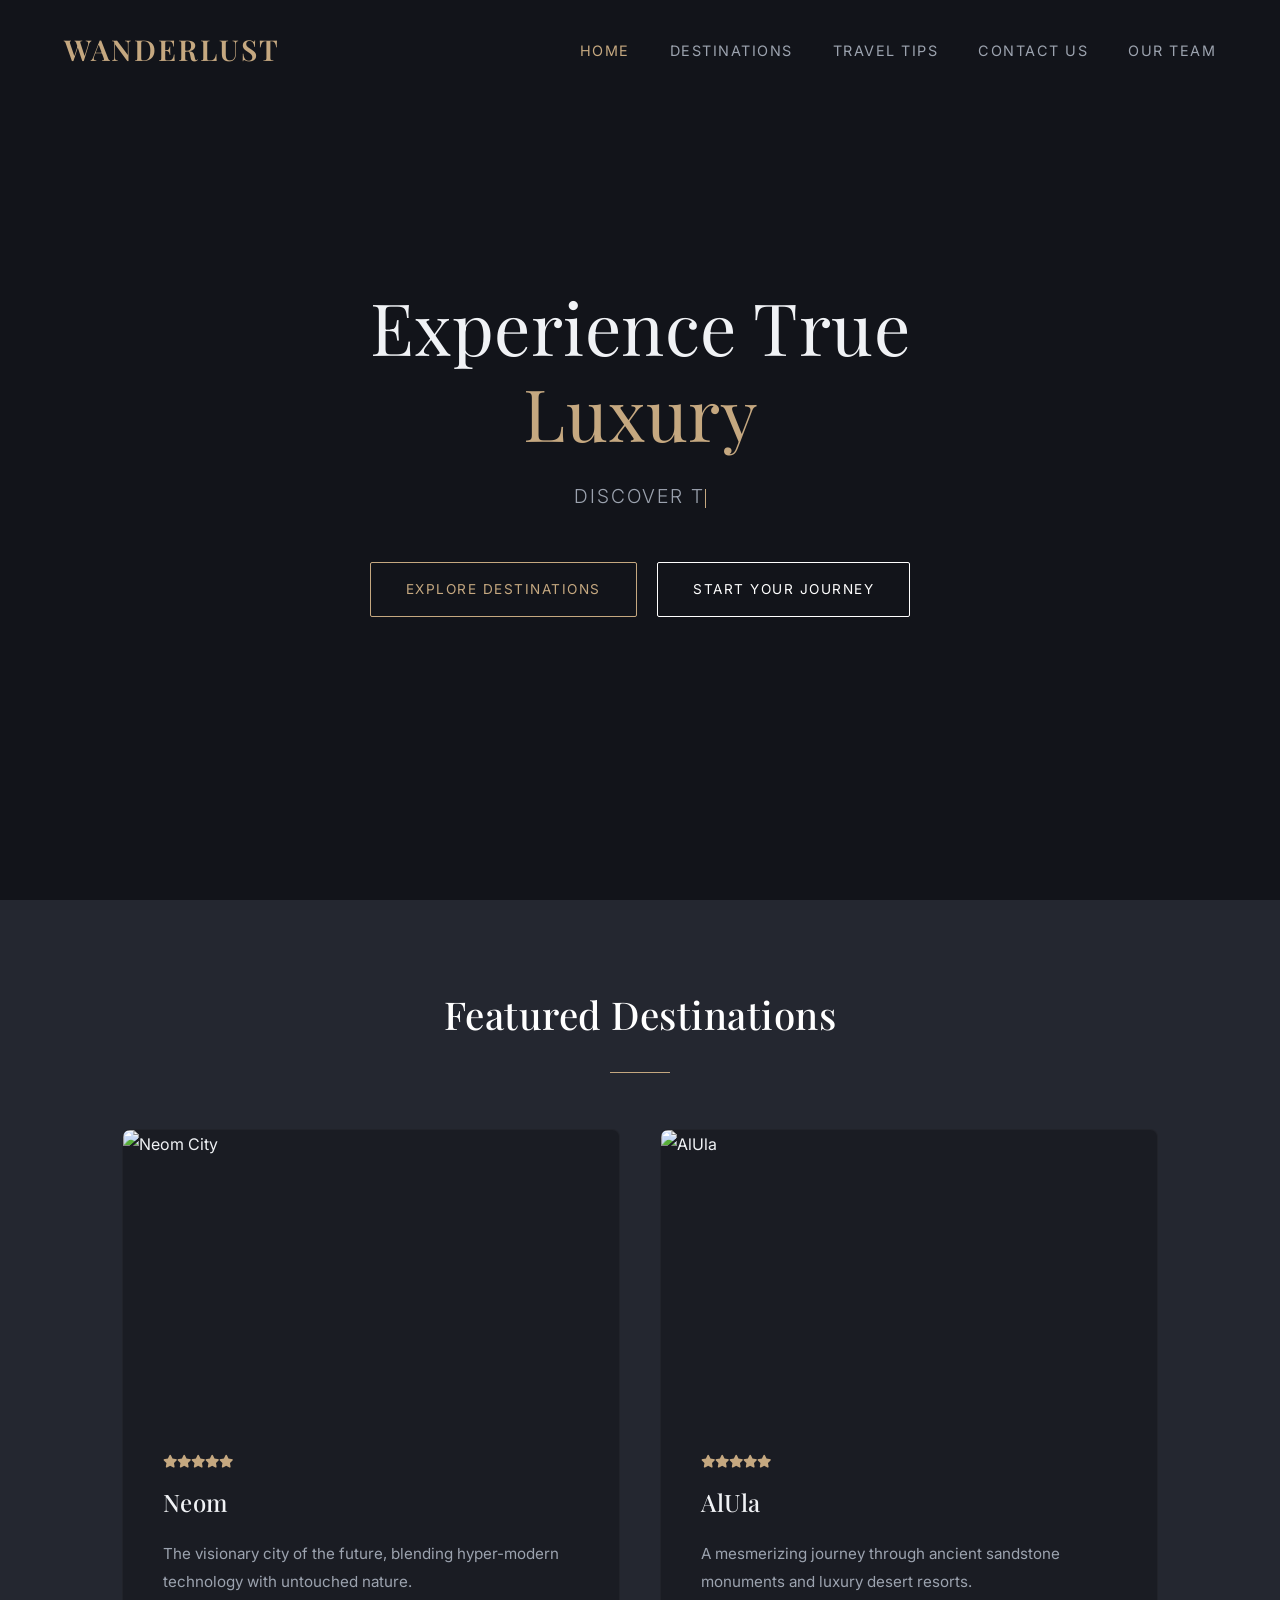
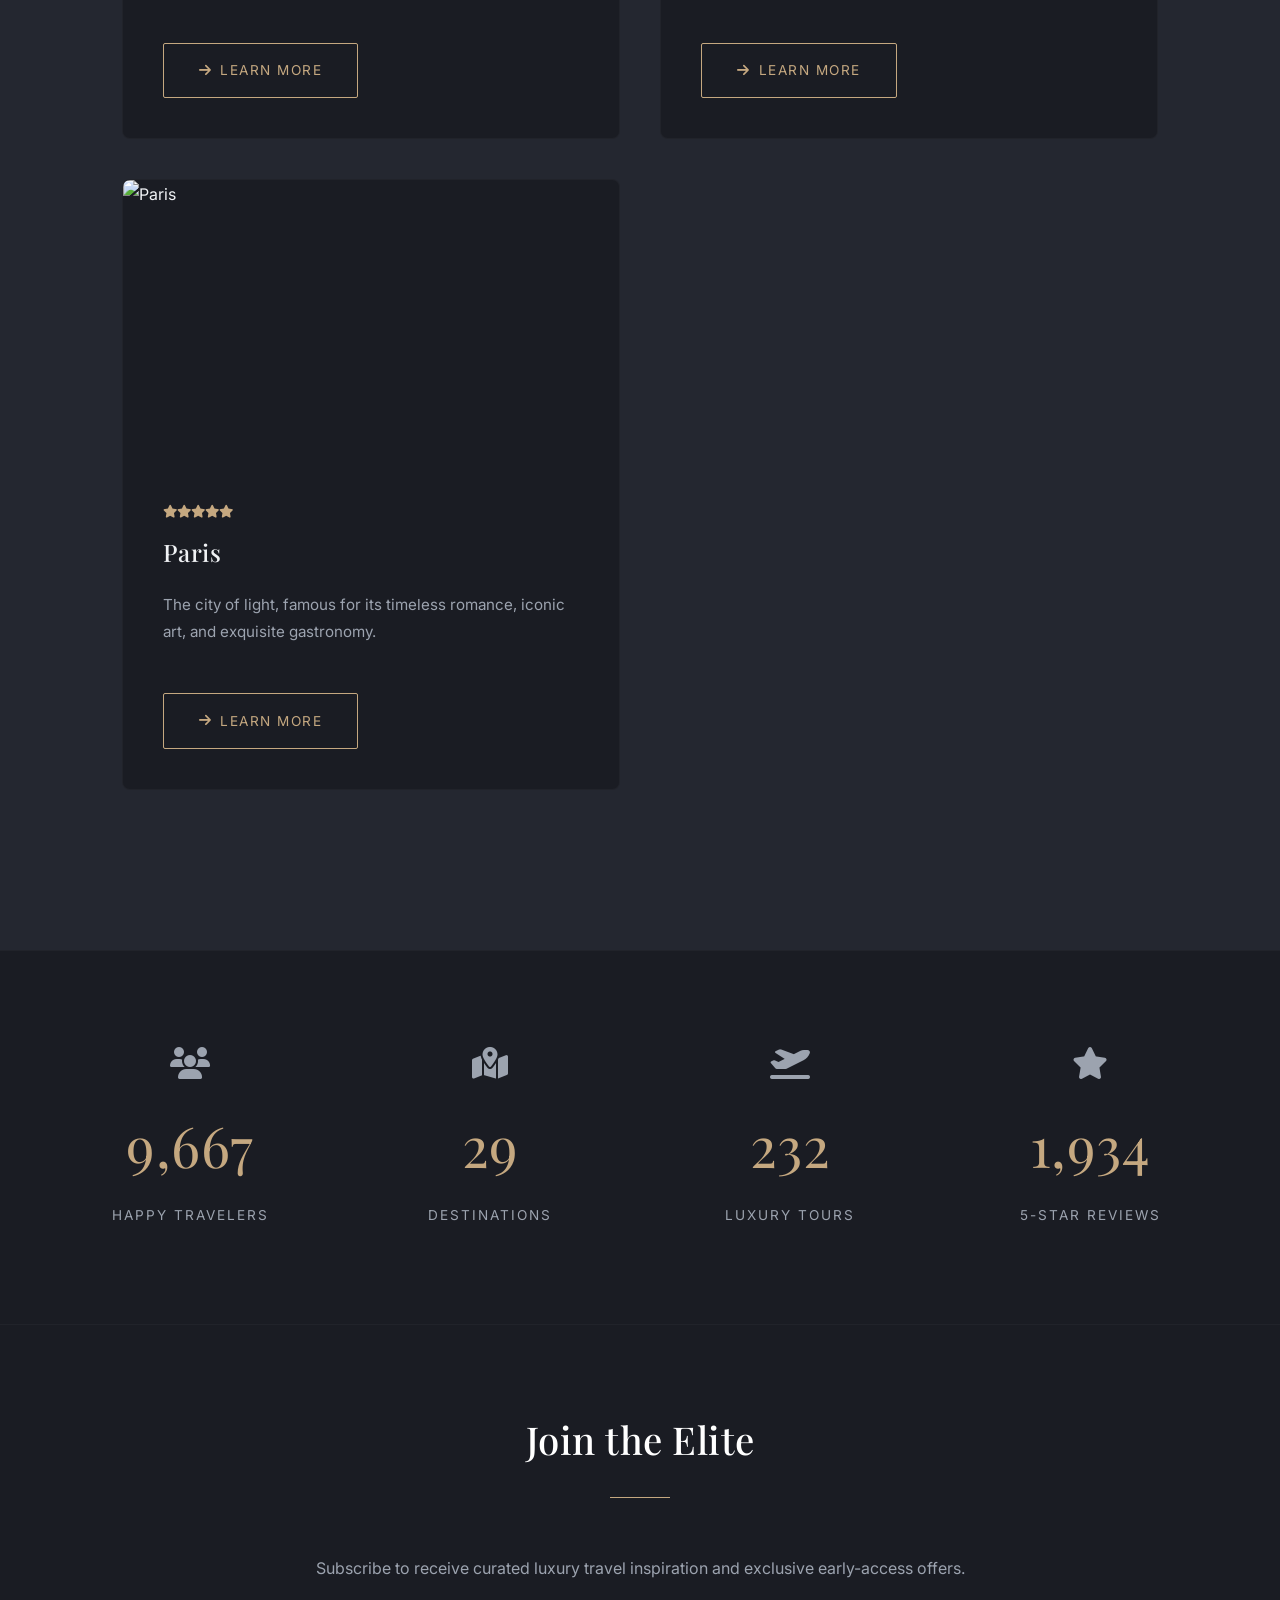
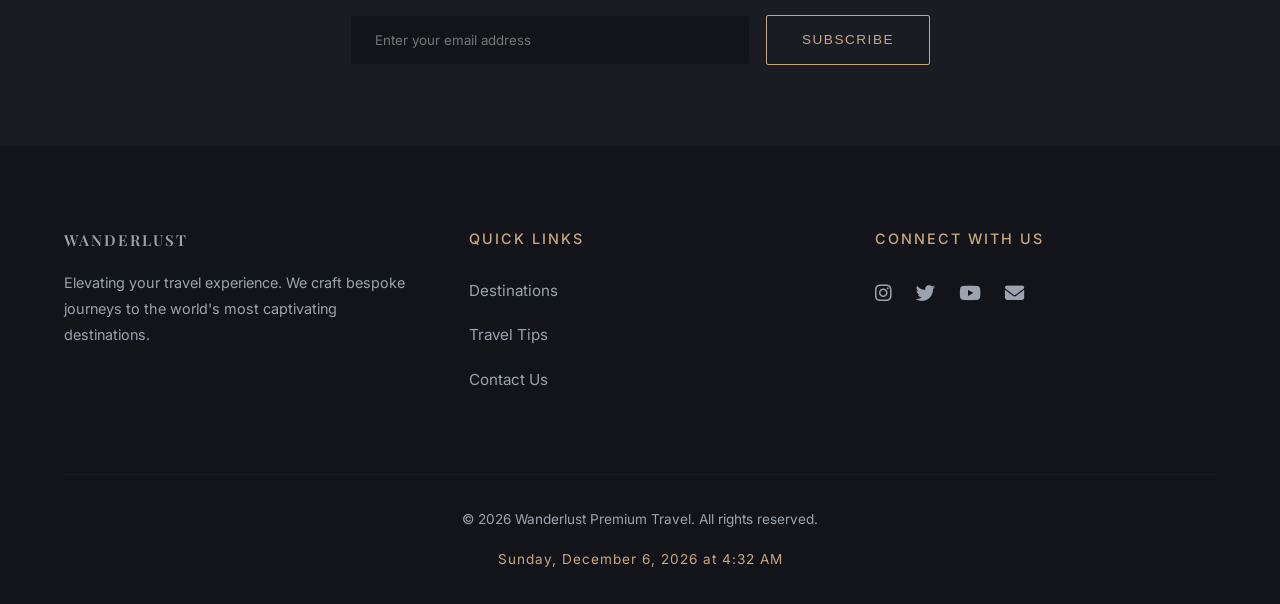
==== index.html @ ac09ee38 "Initial commit: Premium Travel Guide by Wanderlust" ====
<!DOCTYPE html>
<html lang="en">
<head>
    <meta charset="UTF-8">
    <meta name="viewport" content="width=device-width, initial-scale=1.0">
    <title>Wanderlust | Premium Travel</title>
    <link rel="stylesheet" href="style.css">
    <link rel="stylesheet" href="https://cdnjs.cloudflare.com/ajax/libs/font-awesome/6.4.0/css/all.min.css">
</head>
<body>
    <!-- Navigation -->
    <header>
        <a href="index.html" class="logo">Wanderlust</a>
        <div class="hamburger"><i class="fa-solid fa-bars"></i></div>
        <nav>
            <ul>
                <li><a href="index.html" class="active">Home</a></li>
                <li><a href="destinations.html">Destinations</a></li>
                <li><a href="tips.html">Travel Tips</a></li>
                <li><a href="contact.html">Contact Us</a></li>
                <li><a href="team.html">Our Team</a></li>
            </ul>
        </nav>
    </header>

    <main>
        <!-- Hero Section -->
        <section id="hero-section">
            <div class="hero-content reveal">
                <h1>Experience True <br><span class="text-primary">Luxury</span></h1>
                <div class="typewriter-container">
                    Discover <span id="typewriter"></span><span class="cursor"></span>
                </div>
                <div class="mt-2">
                    <a href="destinations.html" class="btn-primary" style="margin-right: 1rem;">Explore Destinations</a>
                    <a href="contact.html" class="btn-primary btn-outline-white">Start Your Journey</a>
                </div>
            </div>
        </section>

        <!-- Featured Destinations -->
        <section id="featured-destinations" class="p-5" style="background: var(--bg-surface-light);">
            <h2 class="section-title reveal">Featured Destinations</h2>
            <div class="card-grid">
                <!-- Neom Card -->
                <article class="card dest-card reveal" data-category="middle-east">
                    <div class="card-img-wrapper">
                        <img src="https://picsum.photos/600/400?random=1" alt="Neom City">
                    </div>
                    <div class="card-content">
                        <div class="rating-stars">
                            <i class="fa-solid fa-star"></i><i class="fa-solid fa-star"></i><i class="fa-solid fa-star"></i><i class="fa-solid fa-star"></i><i class="fa-solid fa-star"></i>
                        </div>
                        <h3>Neom</h3>
                        <p>The visionary city of the future, blending hyper-modern technology with untouched nature.</p>
                        <a href="destination-detail.html" class="btn-primary mt-1"><i class="fa-solid fa-arrow-right" style="margin-right: 8px;"></i> Learn More</a>
                    </div>
                </article>

                <!-- AlUla Card -->
                <article class="card dest-card reveal" data-category="middle-east">
                    <div class="card-img-wrapper">
                        <img src="https://picsum.photos/600/400?random=2" alt="AlUla">
                    </div>
                    <div class="card-content">
                        <div class="rating-stars">
                            <i class="fa-solid fa-star"></i><i class="fa-solid fa-star"></i><i class="fa-solid fa-star"></i><i class="fa-solid fa-star"></i><i class="fa-solid fa-star"></i>
                        </div>
                        <h3>AlUla</h3>
                        <p>A mesmerizing journey through ancient sandstone monuments and luxury desert resorts.</p>
                        <a href="destination-detail.html" class="btn-primary mt-1"><i class="fa-solid fa-arrow-right" style="margin-right: 8px;"></i> Learn More</a>
                    </div>
                </article>

                <!-- Paris Card -->
                <article class="card dest-card reveal" data-category="europe">
                    <div class="card-img-wrapper">
                        <img src="https://picsum.photos/600/400?random=3" alt="Paris">
                    </div>
                    <div class="card-content">
                        <div class="rating-stars">
                            <i class="fa-solid fa-star"></i><i class="fa-solid fa-star"></i><i class="fa-solid fa-star"></i><i class="fa-solid fa-star"></i><i class="fa-solid fa-star"></i>
                        </div>
                        <h3>Paris</h3>
                        <p>The city of light, famous for its timeless romance, iconic art, and exquisite gastronomy.</p>
                        <a href="destination-detail.html" class="btn-primary mt-1"><i class="fa-solid fa-arrow-right" style="margin-right: 8px;"></i> Learn More</a>
                    </div>
                </article>
            </div>
        </section>

        <!-- Statistics Section -->
        <section id="stats-section">
            <div class="stat-box reveal">
                <i class="fa-solid fa-users stat-icon"></i>
                <h3 class="counter" data-target="50000">0</h3>
                <p>Happy Travelers</p>
            </div>
            <div class="stat-box reveal">
                <i class="fa-solid fa-map-location-dot stat-icon"></i>
                <h3 class="counter" data-target="150">0</h3>
                <p>Destinations</p>
            </div>
            <div class="stat-box reveal">
                <i class="fa-solid fa-plane-departure stat-icon"></i>
                <h3 class="counter" data-target="1200">0</h3>
                <p>Luxury Tours</p>
            </div>
            <div class="stat-box reveal">
                <i class="fa-solid fa-star stat-icon"></i>
                <h3 class="counter" data-target="10000">0</h3>
                <p>5-Star Reviews</p>
            </div>
        </section>

        <!-- Newsletter Section -->
        <section class="p-5" style="background: var(--bg-surface);">
            <div class="max-w-800 text-center reveal">
                <h2 class="section-title">Join the Elite</h2>
                <p class="mb-2 text-secondary">Subscribe to receive curated luxury travel inspiration and exclusive early-access offers.</p>
                <form class="newsletter-form" onsubmit="event.preventDefault(); alert('Subscribed successfully!');">
                    <input type="email" placeholder="Enter your email address" required>
                    <button type="submit" class="btn-primary">Subscribe</button>
                </form>
            </div>
        </section>
    </main>

    <!-- Scroll to Top Button -->
    <button id="scroll-top" aria-label="Scroll to top"><i class="fa-solid fa-chevron-up"></i></button>

    <!-- Footer -->
    <footer>
        <div class="footer-grid">
            <div>
                <a href="index.html" class="logo">Wanderlust</a>
                <p class="mt-1 text-secondary" style="font-size: 0.9rem;">Elevating your travel experience. We craft bespoke journeys to the world's most captivating destinations.</p>
            </div>
            <div>
                <h4>Quick Links</h4>
                <ul>
                    <li><a href="destinations.html">Destinations</a></li>
                    <li><a href="tips.html">Travel Tips</a></li>
                    <li><a href="contact.html">Contact Us</a></li>
                </ul>
            </div>
            <div>
                <h4>Connect With Us</h4>
                <div class="social-icons">
                    <a href="#"><i class="fa-brands fa-instagram"></i></a>
                    <a href="#"><i class="fa-brands fa-twitter"></i></a>
                    <a href="#"><i class="fa-brands fa-youtube"></i></a>
                    <a href="#"><i class="fa-solid fa-envelope"></i></a>
                </div>
            </div>
        </div>
        <div class="footer-bottom">
            <p>&copy; 2026 Wanderlust Premium Travel. All rights reserved.</p>
            <p class="live-clock mt-1 text-primary" style="font-size: 0.85rem; letter-spacing: 1px;"></p>
        </div>
    </footer>

    <script src="script.js"></script>
</body>
</html>
---- style.css ----
@import url('https://fonts.googleapis.com/css2?family=Playfair+Display:wght@400;500;600;700&family=Inter:wght@300;400;500;600&display=swap');

/* ==========================================================================
   1. VARIABLES & THEMING
   ========================================================================== */
:root {
    --primary: #C5A880; /* Calm Champagne/Sand */
    --primary-hover: #D9C2A3;
    --bg-main: #12141A; /* Very deep charcoal/midnight */
    --bg-surface: #1A1C23; /* Soft elevated surface */
    --bg-surface-light: #242730;
    --text-primary: #F0F2F5; /* Softer white, less eye strain */
    --text-secondary: #9CA3AF;
    --white: #FFFFFF;
    
    /* Subtle Glassmorphism */
    --glass-bg: rgba(255, 255, 255, 0.02);
    --glass-border: rgba(255, 255, 255, 0.03);
    --glass-shadow: 0 4px 30px rgba(0, 0, 0, 0.1);
    
    --transition: all 0.6s cubic-bezier(0.16, 1, 0.3, 1);
}

/* ==========================================================================
   2. RESET & BASE STYLES
   ========================================================================== */
* {
    margin: 0;
    padding: 0;
    box-sizing: border-box;
}

html {
    scroll-behavior: smooth;
}

body {
    font-family: 'Inter', sans-serif;
    color: var(--text-primary);
    background-color: var(--bg-main);
    line-height: 1.8;
    overflow-x: hidden;
    font-size: 16px;
}

main {
    padding: 0;
}

h1, h2, h3, h4, h5, h6 {
    font-family: 'Playfair Display', serif;
    color: var(--text-primary);
    font-weight: 500;
    letter-spacing: 0.5px;
}

::selection {
    background: rgba(197, 168, 128, 0.3);
    color: var(--white);
}

/* ==========================================================================
   3. TYPOGRAPHY & UTILITIES
   ========================================================================== */
.section-title {
    font-size: clamp(2rem, 3vw, 2.8rem);
    text-align: center;
    margin-bottom: 3.5rem;
    position: relative;
    padding-bottom: 1.5rem;
    color: var(--white);
    font-weight: 500;
}

.section-title::after {
    content: '';
    position: absolute;
    bottom: 0; left: 50%;
    transform: translateX(-50%);
    width: 60px; height: 1px;
    background: var(--primary);
}

.text-primary { color: var(--primary); }
.text-secondary { color: var(--text-secondary); }
.text-center { text-align: center; }
.mt-1 { margin-top: 1rem; }
.mt-2 { margin-top: 2rem; }
.mt-3 { margin-top: 3rem; }
.mt-5 { margin-top: 5rem; }
.mb-1 { margin-bottom: 1rem; }
.mb-2 { margin-bottom: 2rem; }
.p-5 { padding: 5rem 5%; }
.max-w-800 { max-width: 800px; margin-left: auto; margin-right: auto; }
.max-w-1400 { max-width: 1400px; margin-left: auto; margin-right: auto; }

/* ==========================================================================
   4. COMPONENTS
   ========================================================================== */

/* Glass Panels */
.glass-panel {
    background: var(--glass-bg);
    backdrop-filter: blur(10px);
    -webkit-backdrop-filter: blur(10px);
    border: 1px solid var(--glass-border);
    border-radius: 12px;
    padding: 2.5rem;
}

/* Buttons */
.btn-primary {
    display: inline-flex;
    align-items: center;
    justify-content: center;
    padding: 0.9rem 2.2rem;
    background: transparent;
    color: var(--primary);
    text-decoration: none;
    font-weight: 400;
    letter-spacing: 1.5px;
    text-transform: uppercase;
    border: 1px solid var(--primary);
    border-radius: 2px;
    transition: all 0.4s ease;
    font-size: 0.85rem;
    cursor: pointer;
}

.btn-primary:hover {
    background: var(--primary);
    color: var(--bg-main);
}

.btn-outline-white {
    background: transparent;
    border: 1px solid var(--white);
    color: var(--white);
}

.btn-outline-white:hover {
    background: var(--white);
    color: var(--bg-main);
}

/* Scroll Animations */
.reveal {
    opacity: 0;
    transform: translateY(30px);
    transition: all 1.2s cubic-bezier(0.16, 1, 0.3, 1);
}

.reveal.active {
    opacity: 1;
    transform: translateY(0);
}

/* ==========================================================================
   5. NAVIGATION (HEADER)
   ========================================================================== */
header {
    position: fixed;
    top: 0; left: 0; width: 100%;
    padding: 1.5rem 5%;
    display: flex;
    justify-content: space-between;
    align-items: center;
    z-index: 1000;
    transition: background 0.4s ease, padding 0.4s ease;
    background: transparent;
}

header.scrolled {
    background: rgba(18, 20, 26, 0.95);
    backdrop-filter: blur(10px);
    border-bottom: 1px solid var(--glass-border);
    padding: 1rem 5%;
}

.logo {
    font-family: 'Playfair Display', serif;
    font-size: clamp(1.4rem, 2.5vw, 1.8rem);
    font-weight: 600;
    color: var(--primary);
    text-decoration: none;
    letter-spacing: 2px;
    text-transform: uppercase;
}

nav ul {
    list-style: none;
    display: flex;
    gap: 2.5rem;
}

nav a {
    color: var(--text-secondary);
    text-decoration: none;
    font-weight: 400;
    font-size: 0.9rem;
    text-transform: uppercase;
    letter-spacing: 1.5px;
    transition: color 0.4s ease;
}

nav a:hover, nav a.active {
    color: var(--primary);
}

.hamburger {
    display: none;
    font-size: 1.5rem;
    color: var(--text-primary);
    z-index: 1001;
    cursor: pointer;
}

/* ==========================================================================
   6. PAGE HEADERS
   ========================================================================== */
.page-header {
    height: 45vh;
    display: flex;
    flex-direction: column;
    align-items: center;
    justify-content: center;
    text-align: center;
    margin-bottom: 4rem;
}

.page-header h1 {
    font-size: clamp(2rem, 5vw, 4rem);
    font-weight: 400;
}

/* Specific Header Backgrounds */
.header-destinations {
    background: linear-gradient(rgba(18,20,26,0.7), rgba(18,20,26,0.95)), url('https://picsum.photos/1920/1080?dark,minimal') center/cover fixed;
}
.header-alula {
    background: linear-gradient(rgba(18,20,26,0.6), rgba(18,20,26,0.9)), url('https://picsum.photos/1920/1080?desert,landscape') center/cover;
    height: 60vh;
}
.header-tips {
    background: linear-gradient(rgba(18,20,26,0.7), rgba(18,20,26,0.9)), url('https://picsum.photos/1920/1080?plane,clouds') center/cover;
}
.header-contact {
    background: linear-gradient(rgba(18,20,26,0.8), rgba(18,20,26,0.95)), url('https://picsum.photos/1920/1080?office,modern') center/cover;
}
.header-team {
    background: linear-gradient(rgba(18,20,26,0.8), rgba(18,20,26,0.9)), url('https://picsum.photos/1920/1080?architecture,minimal') center/cover;
    height: 50vh;
}

/* Hero Section (Index) */
#hero-section {
    height: 100vh;
    background: linear-gradient(rgba(18,20,26,0.6), rgba(18,20,26,0.9)), url('https://picsum.photos/1920/1080?nature,landscape') center/cover no-repeat fixed;
    display: flex;
    flex-direction: column;
    justify-content: center;
    align-items: center;
    text-align: center;
    padding: 0 5%;
    position: relative;
}

.hero-content {
    max-width: 900px;
    z-index: 10;
}

.hero-content h1 {
    font-size: clamp(2.5rem, 6vw, 4.5rem);
    line-height: 1.2;
    margin-bottom: 1.5rem;
    font-weight: 400;
}

.typewriter-container {
    font-size: clamp(1rem, 2vw, 1.2rem);
    color: var(--text-secondary);
    margin-bottom: 3rem;
    font-weight: 300;
    letter-spacing: 2px;
    text-transform: uppercase;
}

.cursor {
    display: inline-block;
    width: 1px; height: 1em;
    background-color: var(--primary);
    animation: blink 1s infinite;
    vertical-align: middle;
}
@keyframes blink { 0%, 100% { opacity: 1; } 50% { opacity: 0; } }

/* ==========================================================================
   7. CARDS & GRIDS
   ========================================================================== */
.card-grid {
    display: grid;
    grid-template-columns: repeat(auto-fit, minmax(320px, 1fr));
    gap: 2.5rem;
    padding: 0 5% 5rem;
    max-width: 1400px;
    margin: 0 auto;
}

.card {
    background: var(--bg-surface);
    border: 1px solid var(--glass-border);
    border-radius: 8px;
    overflow: hidden;
    position: relative;
    transition: transform 0.5s ease, box-shadow 0.5s ease;
}

.card:hover {
    transform: translateY(-8px);
    box-shadow: 0 20px 40px rgba(0,0,0,0.3);
}

.card-img-wrapper {
    height: 280px;
    overflow: hidden;
}

.card-img-wrapper img {
    width: 100%;
    height: 100%;
    object-fit: cover;
    transition: transform 1.5s ease;
}

.card:hover .card-img-wrapper img {
    transform: scale(1.05);
}

.card-content {
    padding: 2.5rem;
}

.card h3 {
    font-size: 1.5rem;
    margin-bottom: 1rem;
    color: var(--text-primary);
}

.card p {
    color: var(--text-secondary);
    font-size: 0.95rem;
    margin-bottom: 2rem;
}

.rating-stars {
    color: var(--primary);
    margin-bottom: 0.5rem;
    font-size: 0.8rem;
}

/* ==========================================================================
   8. SPECIFIC PAGE SECTIONS
   ========================================================================== */

/* --- Stats Section --- */
#stats-section {
    position: relative;
    padding: 6rem 5%;
    display: grid;
    grid-template-columns: repeat(auto-fit, minmax(200px, 1fr));
    text-align: center;
    gap: 3rem;
    background: var(--bg-surface);
    border-top: 1px solid var(--glass-border);
    border-bottom: 1px solid var(--glass-border);
}

.stat-icon {
    font-size: 2rem;
    color: var(--text-secondary);
    margin-bottom: 1rem;
}

.stat-box h3 {
    font-size: clamp(2.5rem, 5vw, 3.5rem);
    color: var(--primary);
    font-family: 'Playfair Display', serif;
    font-weight: 400;
    margin-bottom: 0.5rem;
}

.stat-box p {
    color: var(--text-secondary);
    text-transform: uppercase;
    letter-spacing: 2px;
    font-size: 0.85rem;
}

/* --- Destination Detail --- */
.detail-grid {
    display: grid;
    grid-template-columns: 1fr 1fr;
    gap: 4rem;
    margin-top: -5rem;
    position: relative;
    z-index: 10;
    max-width: 1400px;
    margin-left: auto;
    margin-right: auto;
}

.detail-dl {
    display: grid;
    grid-template-columns: 1fr 2fr;
    gap: 1.5rem;
    border-top: 1px solid var(--glass-border);
    padding-top: 2rem;
    margin-top: 2rem;
}

.detail-dl dt { font-weight: 500; color: var(--primary); font-family: 'Playfair Display', serif; font-size: 1.1rem; }
.detail-dl dd { color: var(--text-secondary); }
.detail-dl i { margin-right: 8px; width: 20px; text-align: center; }

.gallery-grid {
    display: grid;
    grid-template-columns: repeat(2, 1fr);
    gap: 1.5rem;
    margin-top: 2rem;
}

.gallery-grid img {
    width: 100%; height: 200px; object-fit: cover; border-radius: 4px;
    transition: transform 0.6s cubic-bezier(0.16, 1, 0.3, 1);
    cursor: pointer;
}

.gallery-grid img:hover {
    transform: scale(1.03); box-shadow: 0 10px 30px rgba(0,0,0,0.3);
}

.video-frame {
    width: 100%; height: 450px; border: none; border-radius: 8px; box-shadow: 0 15px 40px rgba(0,0,0,0.2); margin-top: 3rem;
}

.packages-grid {
    display: grid; grid-template-columns: repeat(auto-fit, minmax(300px, 1fr)); gap: 2.5rem; margin-top: 3rem; max-width: 1400px; margin-left: auto; margin-right: auto;
}

.package-card {
    background: var(--bg-surface); border-radius: 8px; padding: 3rem 2rem; text-align: center; border: 1px solid var(--glass-border); transition: var(--transition);
}

.package-card:hover { transform: translateY(-8px); border-color: var(--primary); box-shadow: 0 20px 40px rgba(0,0,0,0.3); }

.package-title { font-family: 'Inter', sans-serif; text-transform: uppercase; letter-spacing: 2px; font-size: 1rem; color: var(--text-secondary); }
.package-price { font-size: 2.5rem; color: var(--primary); font-family: 'Playfair Display', serif; margin: 1rem 0; font-weight: 400; }
.package-price span { font-size: 0.9rem; color: var(--text-secondary); font-family: 'Inter', sans-serif; }
.package-list { list-style: none; margin-bottom: 2.5rem; color: var(--text-secondary); text-align: left; }
.package-list li { margin-bottom: 1rem; border-bottom: 1px solid var(--glass-border); padding-bottom: 0.5rem; }
.package-list li:last-child { border-bottom: none; }
.package-list i { color: var(--primary); margin-right: 10px; }

/* --- Travel Tips --- */
.tips-grid { display: grid; grid-template-columns: 1fr 1fr; gap: 3rem; margin-bottom: 6rem; max-width: 1400px; margin-left: auto; margin-right: auto; }
.tips-card { background: var(--bg-surface); padding: 3.5rem; border-radius: 8px; border: 1px solid var(--glass-border); }
.tips-card h2 { margin-bottom: 2rem; color: var(--white); font-size: 2rem; }

.checklist { list-style: none; margin-left: 0; }
.checklist li { margin-bottom: 1.2rem; display: flex; align-items: flex-start; font-size: 1rem; color: var(--text-secondary); line-height: 1.6; }
.checklist li i { color: var(--primary); font-size: 1.2rem; margin-right: 1.2rem; margin-top: 0.2rem; }

.tips-dl dt { font-family: 'Playfair Display', serif; font-size: 1.2rem; color: var(--primary); margin-top: 1.8rem; font-weight: 500; }
.tips-dl dd { color: var(--text-secondary); margin-top: 0.5rem; padding-bottom: 1.5rem; border-bottom: 1px solid var(--glass-border); font-size: 0.95rem; }

.emergency-grid { display: grid; grid-template-columns: repeat(auto-fit, minmax(250px, 1fr)); gap: 2rem; margin-top: 3rem; max-width: 1400px; margin-left: auto; margin-right: auto; }
.emergency-card { background: var(--bg-surface-light); padding: 2.5rem; border-radius: 8px; text-align: center; border-bottom: 3px solid var(--primary); transition: var(--transition); border-top: 1px solid var(--glass-border); border-left: 1px solid var(--glass-border); border-right: 1px solid var(--glass-border); }
.emergency-card:hover { transform: translateY(-5px); background: var(--bg-surface); }
.emergency-card h3 { color: var(--white); font-family: 'Inter', sans-serif; margin-bottom: 1rem; font-size: 1.1rem; text-transform: uppercase; letter-spacing: 1px; font-weight: 500; }
.emergency-card i { font-size: 2.5rem; color: var(--primary); margin-bottom: 1.5rem; }

/* --- Contact Section --- */
.contact-layout { display: grid; grid-template-columns: 1fr 1.5fr; gap: 4rem; padding: 0 5% 5rem; margin-top: -3rem; position: relative; z-index: 10; max-width: 1400px; margin-left: auto; margin-right: auto; }
.contact-info-cards { display: grid; gap: 2rem; }
.info-card { background: var(--bg-surface); padding: 3rem; border-radius: 8px; border: 1px solid var(--glass-border); text-align: center; transition: var(--transition); }
.info-card:hover { transform: translateY(-5px); background: var(--bg-surface-light); }
.info-card i { font-size: 2rem; color: var(--primary); margin-bottom: 1.5rem; }
.info-card h3 { color: var(--white); margin-bottom: 0.5rem; font-family: 'Inter', sans-serif; font-size: 1.1rem; text-transform: uppercase; letter-spacing: 1px; }
.info-card p { color: var(--text-secondary); font-size: 0.95rem; }

.form-container { background: var(--bg-surface); padding: 4rem; border-radius: 8px; border: 1px solid var(--glass-border); box-shadow: 0 15px 40px rgba(0,0,0,0.2); }
.form-grid { display: grid; grid-template-columns: 1fr 1fr; gap: 2rem; }
.full-width { grid-column: 1 / -1; }

.radio-group { display: flex; gap: 1.5rem; flex-wrap: wrap; margin-top: 0.5rem; }
.radio-item { display: flex; align-items: center; gap: 0.5rem; }

iframe.map { width: 100%; height: 450px; border: none; border-radius: 8px; margin-top: 2rem; border: 1px solid var(--glass-border); filter: invert(90%) hue-rotate(180deg) contrast(80%); }

/* --- Team Section --- */
.team-container {
    display: grid; grid-template-columns: 1fr 1fr; gap: 4rem; padding: 0 5% 6rem; margin-top: -6rem; position: relative; z-index: 10; max-width: 1200px; margin-left: auto; margin-right: auto;
}
.team-card {
    background: var(--bg-surface); border: 1px solid var(--glass-border); border-radius: 8px; padding: 4rem 3rem; text-align: center; box-shadow: 0 10px 40px rgba(0, 0, 0, 0.2); transition: all 0.6s cubic-bezier(0.16, 1, 0.3, 1);
}
.team-card:hover { transform: translateY(-10px); background: var(--bg-surface-light); }

.member-photo-wrapper { position: relative; width: 160px; height: 160px; margin: 0 auto 2rem; }
.member-photo { width: 100%; height: 100%; border-radius: 50%; object-fit: cover; border: 2px solid var(--primary); padding: 4px; transition: transform 0.6s ease; }
.team-card:hover .member-photo { transform: scale(1.05); }

.member-info h3 { font-size: 2.2rem; color: var(--white); margin-bottom: 0.5rem; font-weight: 500; }
.member-role { color: var(--primary); font-weight: 400; text-transform: uppercase; letter-spacing: 2px; font-size: 0.9rem; margin-bottom: 2rem; }

.academic-info { background: var(--bg-main); padding: 1.5rem; border-radius: 4px; margin-bottom: 2.5rem; text-align: left; border: 1px solid var(--glass-border); }
.academic-info p { margin-bottom: 0.8rem; font-size: 0.95rem; color: var(--text-secondary); display: flex; align-items: center; }
.academic-info p:last-child { margin-bottom: 0; }
.academic-info i { color: var(--primary); width: 25px; }
.academic-info strong { color: var(--white); width: 100px; display: inline-block; font-weight: 500; }

.contributions { text-align: left; margin-bottom: 2.5rem; }
.contributions h4 { font-family: 'Inter', sans-serif; color: var(--primary); margin-bottom: 1.5rem; font-size: 1rem; text-transform: uppercase; letter-spacing: 1.5px; border-bottom: 1px solid var(--glass-border); padding-bottom: 0.5rem; }
.contributions ul { list-style: none; padding: 0; margin: 0; }
.contributions li { position: relative; padding-left: 2rem; margin-bottom: 1rem; color: var(--text-secondary); font-size: 0.95rem; line-height: 1.6; }
.contributions li i { position: absolute; left: 0; top: 4px; color: var(--primary); font-size: 0.8rem; }

.skills { display: flex; flex-wrap: wrap; justify-content: center; gap: 0.8rem; margin-top: 2rem; padding-top: 2rem; border-top: 1px solid var(--glass-border); }
.skill-tag { background: rgba(197, 168, 128, 0.1); color: var(--primary); font-size: 0.85rem; padding: 0.4rem 1.2rem; border-radius: 4px; font-weight: 400; border: 1px solid rgba(197, 168, 128, 0.3); transition: all 0.4s ease; }
.skill-tag:hover { background: var(--primary); color: var(--bg-main); }


/* ==========================================================================
   9. TABLES & FORMS & FILTERS & ACCORDION
   ========================================================================== */
.table-wrapper {
    overflow-x: auto; background: var(--bg-surface); border-radius: 8px; border: 1px solid var(--glass-border); margin: 0 5% 5rem;
}
table { width: 100%; border-collapse: collapse; text-align: left; min-width: 800px; }
th, td { padding: 1.5rem 2rem; border-bottom: 1px solid var(--glass-border); font-size: 0.95rem; }
th { background: rgba(255,255,255,0.01); color: var(--primary); font-family: 'Inter', sans-serif; font-weight: 500; text-transform: uppercase; letter-spacing: 1px; font-size: 0.85rem; }
tbody tr { transition: background 0.4s ease; }
tbody tr:hover { background: rgba(255,255,255,0.02); }
td strong { color: var(--text-primary); font-weight: 500; }

.form-group { margin-bottom: 2rem; }
.form-group label { display: block; margin-bottom: 0.8rem; color: var(--text-secondary); font-size: 0.85rem; text-transform: uppercase; letter-spacing: 1.5px; }
.form-group input, .form-group select, .form-group textarea {
    width: 100%; padding: 1rem; background: var(--bg-surface-light); border: 1px solid var(--glass-border); border-radius: 4px; color: var(--text-primary); font-family: 'Inter', sans-serif; font-size: 0.95rem; transition: border-color 0.4s ease, background 0.4s ease;
}
.form-group input:focus, .form-group select:focus, .form-group textarea:focus {
    outline: none; border-color: var(--primary); background: rgba(255,255,255,0.02);
}
.error-msg { color: #E25E5E; font-size: 0.8rem; margin-top: 0.5rem; display: none; }

.newsletter-form {
    display: flex; gap: 1rem; justify-content: center; flex-wrap: wrap;
}
.newsletter-form input {
    padding: 1rem 1.5rem; flex: 1; max-width: 400px; border: 1px solid var(--glass-border); border-radius: 4px; background: var(--bg-main); color: var(--text-primary); font-family: 'Inter', sans-serif;
}

.filter-container { text-align: center; margin-bottom: 4rem; display: flex; flex-wrap: wrap; justify-content: center; gap: 1.5rem; padding: 0 5%; }
.filter-btn { background: transparent; border: none; color: var(--text-secondary); padding: 0.5rem 0; cursor: pointer; font-family: 'Inter', sans-serif; font-weight: 400; letter-spacing: 1px; text-transform: uppercase; font-size: 0.85rem; transition: color 0.4s ease; position: relative; }
.filter-btn::after { content: ''; position: absolute; bottom: -5px; left: 0; width: 0; height: 1px; background: var(--primary); transition: width 0.4s ease; }
.filter-btn.active, .filter-btn:hover { color: var(--primary); }
.filter-btn.active::after, .filter-btn:hover::after { width: 100%; }

.accordion { margin: 0 5% 5rem; max-width: 800px; margin-left: auto; margin-right: auto; }
.accordion-item { border-bottom: 1px solid var(--glass-border); }
.accordion-header { width: 100%; padding: 1.5rem 0; background: transparent; border: none; text-align: left; font-family: 'Inter', sans-serif; font-weight: 500; color: var(--text-primary); cursor: pointer; display: flex; justify-content: space-between; align-items: center; font-size: 1rem; transition: color 0.4s ease; }
.accordion-header.active { color: var(--primary); }
.accordion-header i { color: var(--primary); font-size: 0.9rem; transition: transform 0.4s ease; }
.accordion-header.active i { transform: rotate(180deg); }
.accordion-body { max-height: 0; overflow: hidden; transition: max-height 0.6s cubic-bezier(0.16, 1, 0.3, 1); }
.accordion-body p { padding: 0 0 1.5rem 0; color: var(--text-secondary); font-size: 0.95rem; }

/* ==========================================================================
   10. MODALS & UI WIDGETS
   ========================================================================== */
#lightbox {
    position: fixed; top: 0; left: 0; width: 100%; height: 100%;
    background: rgba(18,20,26,0.98); z-index: 2000; display: flex; justify-content: center; align-items: center; opacity: 0; pointer-events: none; transition: opacity 0.5s ease;
}
#lightbox.active { opacity: 1; pointer-events: auto; }
#lightbox img { max-width: 90%; max-height: 90vh; border-radius: 4px; box-shadow: 0 10px 40px rgba(0,0,0,0.5); transform: scale(0.95); transition: transform 0.6s cubic-bezier(0.16, 1, 0.3, 1); }
#lightbox.active img { transform: scale(1); }
.lightbox-btn { position: absolute; color: var(--white); font-size: 1.5rem; cursor: pointer; background: rgba(255,255,255,0.05); border: 1px solid var(--glass-border); width: 50px; height: 50px; border-radius: 50%; display: flex; justify-content: center; align-items: center; transition: background 0.3s ease; }
.lightbox-btn:hover { background: rgba(255,255,255,0.1); }
.lightbox-close { top: 30px; right: 40px; }
.lightbox-prev { left: 40px; }
.lightbox-next { right: 40px; }

#scroll-top {
    position: fixed; bottom: 30px; right: 30px; width: 45px; height: 45px; background: var(--bg-surface); color: var(--primary); border: 1px solid var(--glass-border); border-radius: 50%; cursor: pointer; opacity: 0; pointer-events: none; transition: all 0.4s ease; z-index: 999; display: flex; justify-content: center; align-items: center;
}
#scroll-top.show { opacity: 1; pointer-events: auto; }
#scroll-top:hover { background: var(--primary); color: var(--bg-main); }

/* ==========================================================================
   11. FOOTER
   ========================================================================== */
footer { background: var(--bg-main); border-top: 1px solid var(--glass-border); padding: 5rem 5% 2rem; }
.footer-grid { display: grid; grid-template-columns: repeat(auto-fit, minmax(250px, 1fr)); gap: 4rem; margin-bottom: 4rem; }
.footer-grid h4 { color: var(--primary); margin-bottom: 1.5rem; font-family: 'Inter', sans-serif; font-weight: 500; font-size: 0.9rem; text-transform: uppercase; letter-spacing: 2px; }
.footer-grid ul { list-style: none; }
.footer-grid li { margin-bottom: 1rem; }
.footer-grid a { color: var(--text-secondary); text-decoration: none; transition: color 0.3s ease; font-size: 0.95rem; }
.footer-grid a:hover { color: var(--text-primary); }
.social-icons { display: flex; gap: 1.5rem; }
.social-icons a { color: var(--text-secondary); font-size: 1.2rem; transition: color 0.3s ease; }
.social-icons a:hover { color: var(--primary); }
.footer-bottom { border-top: 1px solid var(--glass-border); padding-top: 2rem; text-align: center; color: var(--text-secondary); font-size: 0.85rem; }

/* ==========================================================================
   12. RESPONSIVE DESIGN
   ========================================================================== */
@media (max-width: 1024px) {
    .team-container { grid-template-columns: 1fr; gap: 3rem; margin-top: -3rem; }
    .team-card { padding: 3rem 2rem; }
    .page-header { height: 40vh; }
}

@media (max-width: 768px) {
    nav ul { position: fixed; top: 0; right: -100%; width: 100%; height: 100vh; background: var(--bg-main); flex-direction: column; justify-content: center; align-items: center; transition: 0.6s cubic-bezier(0.16, 1, 0.3, 1); }
    nav ul.show { right: 0; }
    nav a { font-size: 1.2rem; }
    .hamburger { display: block; }
    
    .card-grid { grid-template-columns: 1fr; }
    .page-header { height: 35vh; }
    
    .detail-grid, .tips-grid, .contact-layout { grid-template-columns: 1fr; }
    .tips-card, .contact-container { padding: 2rem; }
    .form-grid { grid-template-columns: 1fr; }
    .detail-dl { grid-template-columns: 1fr; gap: 0.5rem; }
    .detail-dl dt { margin-top: 1rem; }
}
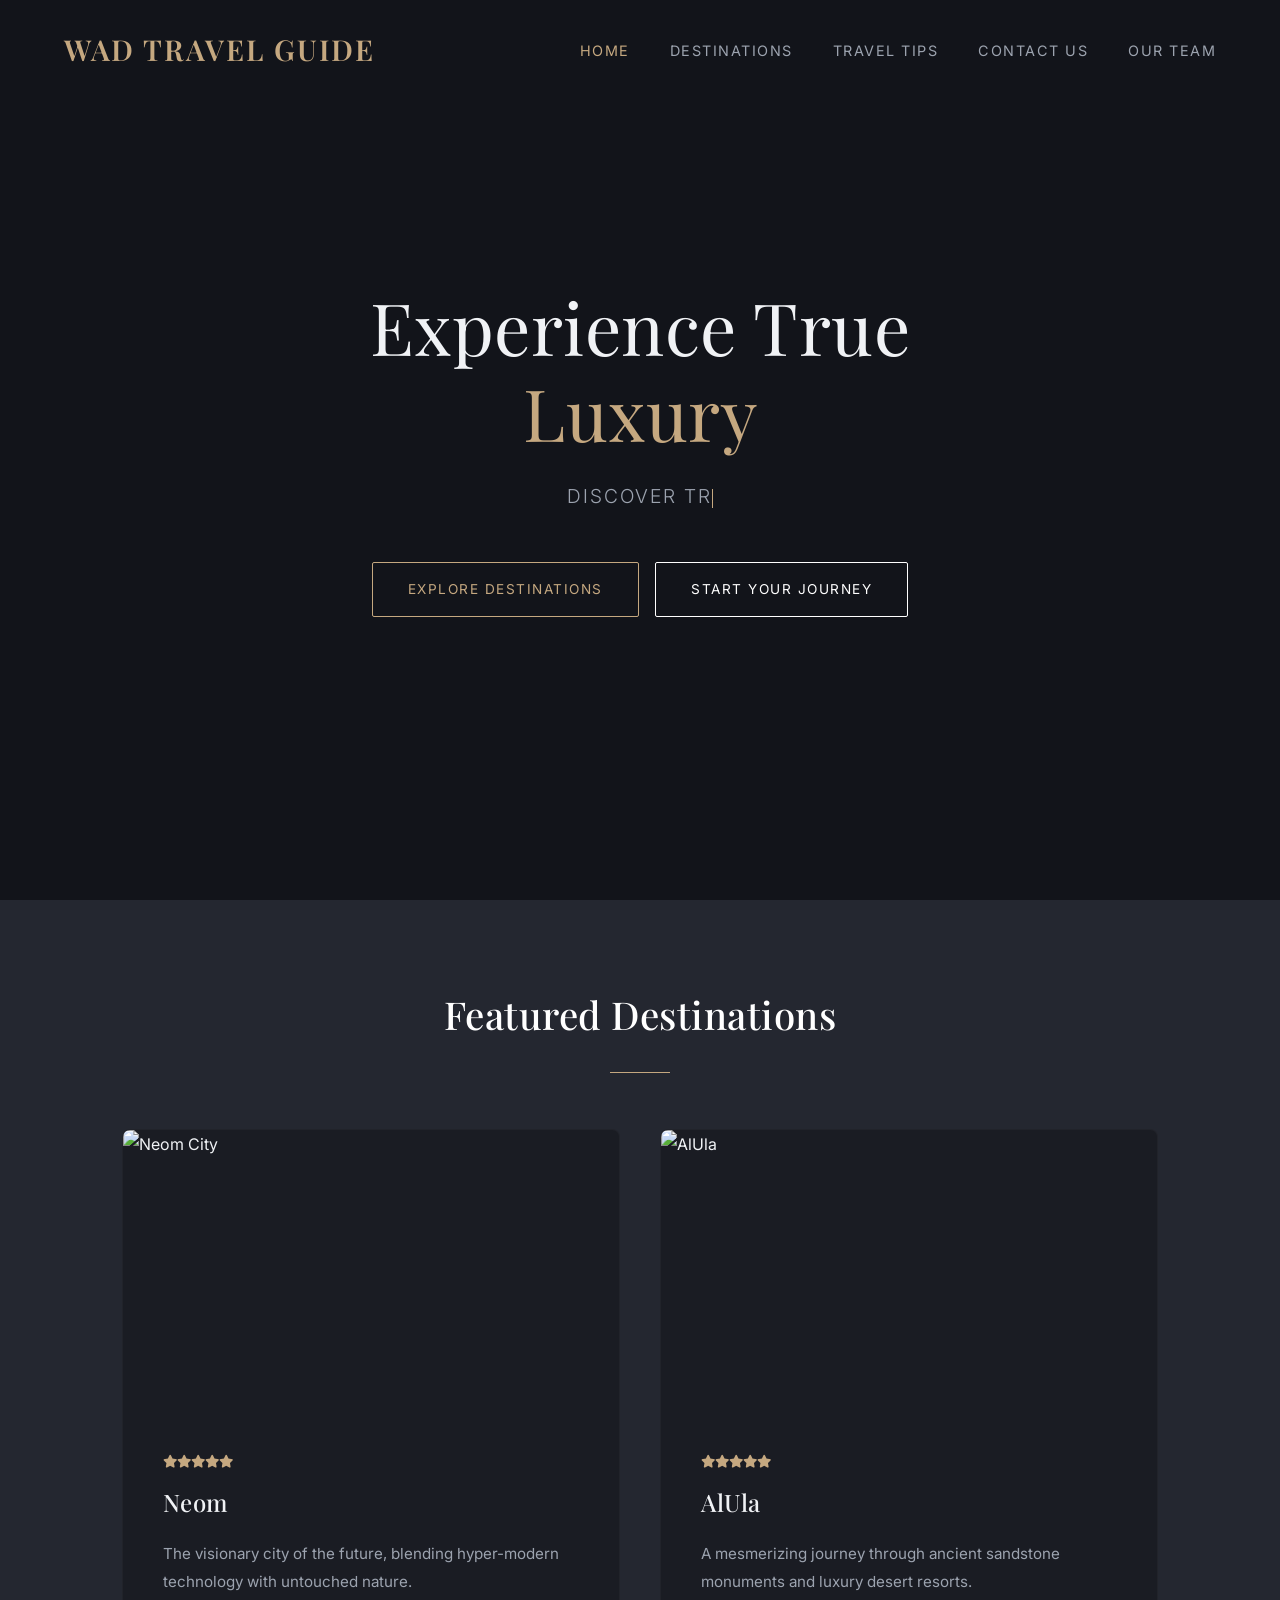
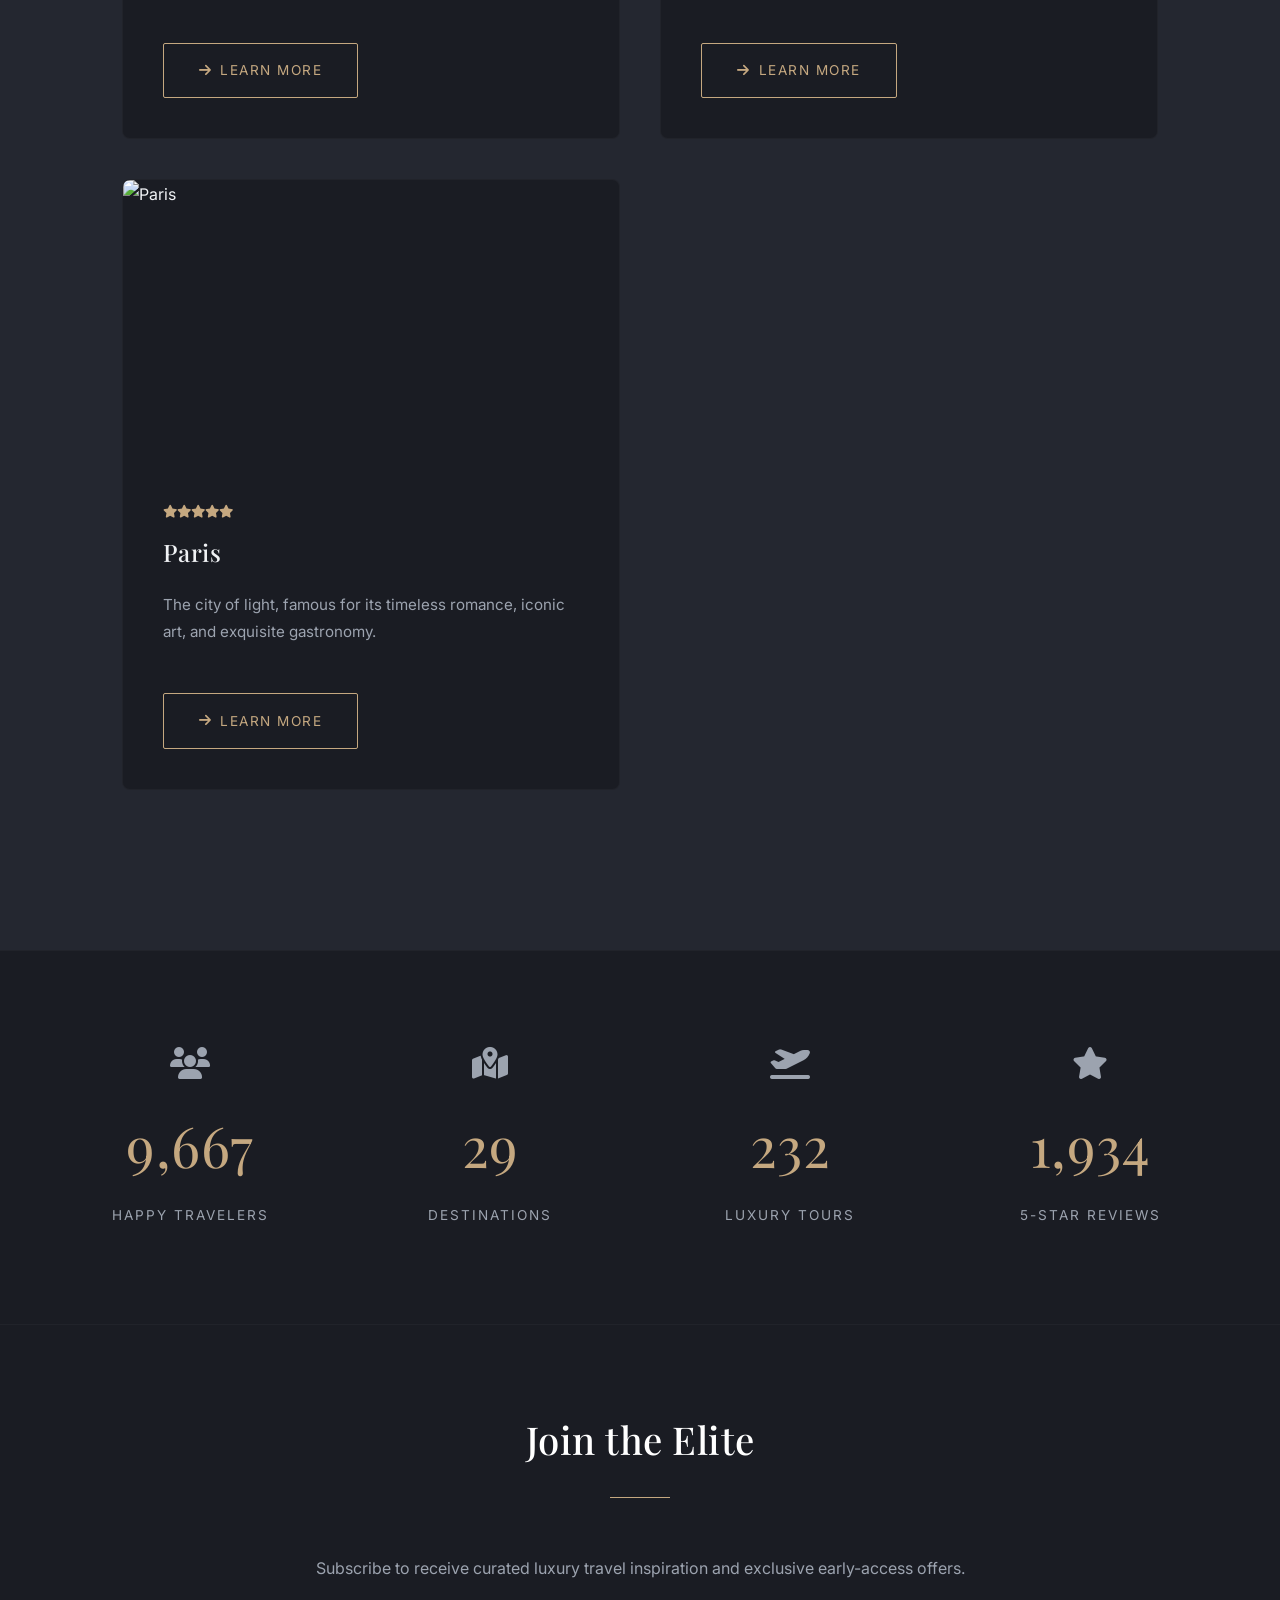
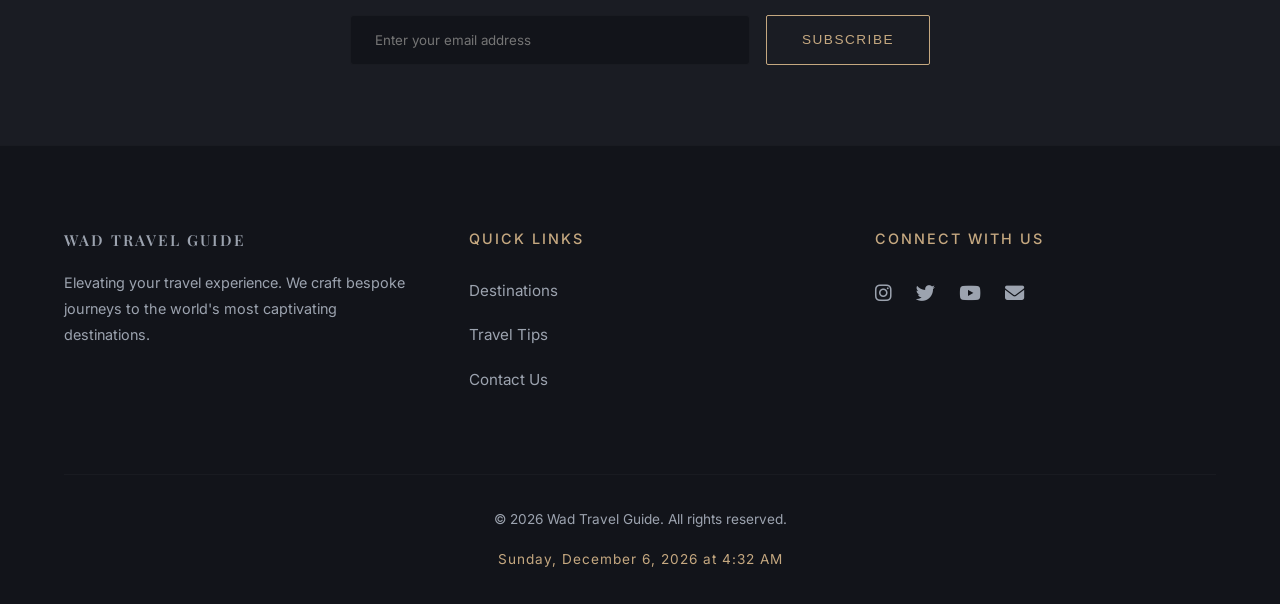
==== commit 958a1dd6: "تحديث تصميم الموقع وتعديل الأزرار والهوية إلى Wad Travel Guide وتحسين استجابة الجوال" ====
--- a/index.html
+++ b/index.html
@@ -3,14 +3,14 @@
 <head>
     <meta charset="UTF-8">
     <meta name="viewport" content="width=device-width, initial-scale=1.0">
-    <title>Wanderlust | Premium Travel</title>
+    <title>Wad Travel Guide | Premium Travel</title>
     <link rel="stylesheet" href="style.css">
     <link rel="stylesheet" href="https://cdnjs.cloudflare.com/ajax/libs/font-awesome/6.4.0/css/all.min.css">
 </head>
 <body>
     <!-- Navigation -->
     <header>
-        <a href="index.html" class="logo">Wanderlust</a>
+        <a href="index.html" class="logo">Wad Travel Guide</a>
         <div class="hamburger"><i class="fa-solid fa-bars"></i></div>
         <nav>
             <ul>
@@ -31,8 +31,8 @@
                 <div class="typewriter-container">
                     Discover <span id="typewriter"></span><span class="cursor"></span>
                 </div>
-                <div class="mt-2">
-                    <a href="destinations.html" class="btn-primary" style="margin-right: 1rem;">Explore Destinations</a>
+                <div class="mt-2 hero-btns">
+                    <a href="destinations.html" class="btn-primary">Explore Destinations</a>
                     <a href="contact.html" class="btn-primary btn-outline-white">Start Your Journey</a>
                 </div>
             </div>
@@ -133,7 +133,7 @@
     <footer>
         <div class="footer-grid">
             <div>
-                <a href="index.html" class="logo">Wanderlust</a>
+                <a href="index.html" class="logo">Wad Travel Guide</a>
                 <p class="mt-1 text-secondary" style="font-size: 0.9rem;">Elevating your travel experience. We craft bespoke journeys to the world's most captivating destinations.</p>
             </div>
             <div>
@@ -155,7 +155,7 @@
             </div>
         </div>
         <div class="footer-bottom">
-            <p>&copy; 2026 Wanderlust Premium Travel. All rights reserved.</p>
+            <p>&copy; 2026 Wad Travel Guide. All rights reserved.</p>
             <p class="live-clock mt-1 text-primary" style="font-size: 0.85rem; letter-spacing: 1px;"></p>
         </div>
     </footer>
--- a/style.css
+++ b/style.css
@@ -4,20 +4,24 @@
    1. VARIABLES & THEMING
    ========================================================================== */
 :root {
-    --primary: #C5A880; /* Calm Champagne/Sand */
+    --primary: #C5A880;
+    /* Calm Champagne/Sand */
     --primary-hover: #D9C2A3;
-    --bg-main: #12141A; /* Very deep charcoal/midnight */
-    --bg-surface: #1A1C23; /* Soft elevated surface */
+    --bg-main: #12141A;
+    /* Very deep charcoal/midnight */
+    --bg-surface: #1A1C23;
+    /* Soft elevated surface */
     --bg-surface-light: #242730;
-    --text-primary: #F0F2F5; /* Softer white, less eye strain */
+    --text-primary: #F0F2F5;
+    /* Softer white, less eye strain */
     --text-secondary: #9CA3AF;
     --white: #FFFFFF;
-    
+
     /* Subtle Glassmorphism */
     --glass-bg: rgba(255, 255, 255, 0.02);
     --glass-border: rgba(255, 255, 255, 0.03);
     --glass-shadow: 0 4px 30px rgba(0, 0, 0, 0.1);
-    
+
     --transition: all 0.6s cubic-bezier(0.16, 1, 0.3, 1);
 }
 
@@ -75,24 +79,65 @@
 .section-title::after {
     content: '';
     position: absolute;
-    bottom: 0; left: 50%;
+    bottom: 0;
+    left: 50%;
     transform: translateX(-50%);
-    width: 60px; height: 1px;
+    width: 60px;
+    height: 1px;
     background: var(--primary);
 }
 
-.text-primary { color: var(--primary); }
-.text-secondary { color: var(--text-secondary); }
-.text-center { text-align: center; }
-.mt-1 { margin-top: 1rem; }
-.mt-2 { margin-top: 2rem; }
-.mt-3 { margin-top: 3rem; }
-.mt-5 { margin-top: 5rem; }
-.mb-1 { margin-bottom: 1rem; }
-.mb-2 { margin-bottom: 2rem; }
-.p-5 { padding: 5rem 5%; }
-.max-w-800 { max-width: 800px; margin-left: auto; margin-right: auto; }
-.max-w-1400 { max-width: 1400px; margin-left: auto; margin-right: auto; }
+.text-primary {
+    color: var(--primary);
+}
+
+.text-secondary {
+    color: var(--text-secondary);
+}
+
+.text-center {
+    text-align: center;
+}
+
+.mt-1 {
+    margin-top: 1rem;
+}
+
+.mt-2 {
+    margin-top: 2rem;
+}
+
+.mt-3 {
+    margin-top: 3rem;
+}
+
+.mt-5 {
+    margin-top: 5rem;
+}
+
+.mb-1 {
+    margin-bottom: 1rem;
+}
+
+.mb-2 {
+    margin-bottom: 2rem;
+}
+
+.p-5 {
+    padding: 5rem 5%;
+}
+
+.max-w-800 {
+    max-width: 800px;
+    margin-left: auto;
+    margin-right: auto;
+}
+
+.max-w-1400 {
+    max-width: 1400px;
+    margin-left: auto;
+    margin-right: auto;
+}
 
 /* ==========================================================================
    4. COMPONENTS
@@ -127,6 +172,26 @@
     cursor: pointer;
 }
 
+/* Responsive hero buttons spacing */
+.hero-btns {
+    display: flex;
+    gap: 1rem;
+    flex-wrap: wrap;
+    justify-content: center;
+}
+
+@media (max-width: 600px) {
+    .hero-btns {
+        flex-direction: column;
+        gap: 1rem;
+        align-items: stretch;
+    }
+    .hero-btns .btn-primary {
+        width: 100%;
+        margin-right: 0 !important;
+    }
+}
+
 .btn-primary:hover {
     background: var(--primary);
     color: var(--bg-main);
@@ -160,7 +225,9 @@
    ========================================================================== */
 header {
     position: fixed;
-    top: 0; left: 0; width: 100%;
+    top: 0;
+    left: 0;
+    width: 100%;
     padding: 1.5rem 5%;
     display: flex;
     justify-content: space-between;
@@ -213,6 +280,9 @@
     color: var(--text-primary);
     z-index: 1001;
     cursor: pointer;
+    position: absolute;
+    right: 2rem;
+    top: 2rem;
 }
 
 /* ==========================================================================
@@ -235,27 +305,31 @@
 
 /* Specific Header Backgrounds */
 .header-destinations {
-    background: linear-gradient(rgba(18,20,26,0.7), rgba(18,20,26,0.95)), url('https://picsum.photos/1920/1080?dark,minimal') center/cover fixed;
-}
+    background: linear-gradient(rgba(18, 20, 26, 0.7), rgba(18, 20, 26, 0.95)), url('https://picsum.photos/1920/1080?dark,minimal') center/cover fixed;
+}
+
 .header-alula {
-    background: linear-gradient(rgba(18,20,26,0.6), rgba(18,20,26,0.9)), url('https://picsum.photos/1920/1080?desert,landscape') center/cover;
+    background: linear-gradient(rgba(18, 20, 26, 0.6), rgba(18, 20, 26, 0.9)), url('https://picsum.photos/1920/1080?desert,landscape') center/cover;
     height: 60vh;
 }
+
 .header-tips {
-    background: linear-gradient(rgba(18,20,26,0.7), rgba(18,20,26,0.9)), url('https://picsum.photos/1920/1080?plane,clouds') center/cover;
-}
+    background: linear-gradient(rgba(18, 20, 26, 0.7), rgba(18, 20, 26, 0.9)), url('https://picsum.photos/1920/1080?plane,clouds') center/cover;
+}
+
 .header-contact {
-    background: linear-gradient(rgba(18,20,26,0.8), rgba(18,20,26,0.95)), url('https://picsum.photos/1920/1080?office,modern') center/cover;
-}
+    background: linear-gradient(rgba(18, 20, 26, 0.8), rgba(18, 20, 26, 0.95)), url('https://picsum.photos/1920/1080?office,modern') center/cover;
+}
+
 .header-team {
-    background: linear-gradient(rgba(18,20,26,0.8), rgba(18,20,26,0.9)), url('https://picsum.photos/1920/1080?architecture,minimal') center/cover;
+    background: linear-gradient(rgba(18, 20, 26, 0.8), rgba(18, 20, 26, 0.9)), url('https://picsum.photos/1920/1080?architecture,minimal') center/cover;
     height: 50vh;
 }
 
 /* Hero Section (Index) */
 #hero-section {
     height: 100vh;
-    background: linear-gradient(rgba(18,20,26,0.6), rgba(18,20,26,0.9)), url('https://picsum.photos/1920/1080?nature,landscape') center/cover no-repeat fixed;
+    background: linear-gradient(rgba(18, 20, 26, 0.6), rgba(18, 20, 26, 0.9)), url('https://picsum.photos/1920/1080?nature,landscape') center/cover no-repeat fixed;
     display: flex;
     flex-direction: column;
     justify-content: center;
@@ -288,12 +362,22 @@
 
 .cursor {
     display: inline-block;
-    width: 1px; height: 1em;
+    width: 1px;
+    height: 1em;
     background-color: var(--primary);
     animation: blink 1s infinite;
     vertical-align: middle;
 }
-@keyframes blink { 0%, 100% { opacity: 1; } 50% { opacity: 0; } }
+
+@keyframes blink {
+    0%, 100% {
+        opacity: 1;
+    }
+
+    50% {
+        opacity: 0;
+    }
+}
 
 /* ==========================================================================
    7. CARDS & GRIDS
@@ -318,7 +402,7 @@
 
 .card:hover {
     transform: translateY(-8px);
-    box-shadow: 0 20px 40px rgba(0,0,0,0.3);
+    box-shadow: 0 20px 40px rgba(0, 0, 0, 0.3);
 }
 
 .card-img-wrapper {
@@ -419,9 +503,22 @@
     margin-top: 2rem;
 }
 
-.detail-dl dt { font-weight: 500; color: var(--primary); font-family: 'Playfair Display', serif; font-size: 1.1rem; }
-.detail-dl dd { color: var(--text-secondary); }
-.detail-dl i { margin-right: 8px; width: 20px; text-align: center; }
+.detail-dl dt {
+    font-weight: 500;
+    color: var(--primary);
+    font-family: 'Playfair Display', serif;
+    font-size: 1.1rem;
+}
+
+.detail-dl dd {
+    color: var(--text-secondary);
+}
+
+.detail-dl i {
+    margin-right: 8px;
+    width: 20px;
+    text-align: center;
+}
 
 .gallery-grid {
     display: grid;
@@ -431,209 +528,907 @@
 }
 
 .gallery-grid img {
-    width: 100%; height: 200px; object-fit: cover; border-radius: 4px;
+    width: 100%;
+    height: 200px;
+    object-fit: cover;
+    border-radius: 4px;
     transition: transform 0.6s cubic-bezier(0.16, 1, 0.3, 1);
     cursor: pointer;
 }
 
 .gallery-grid img:hover {
-    transform: scale(1.03); box-shadow: 0 10px 30px rgba(0,0,0,0.3);
+    transform: scale(1.03);
+    box-shadow: 0 10px 30px rgba(0, 0, 0, 0.3);
 }
 
 .video-frame {
-    width: 100%; height: 450px; border: none; border-radius: 8px; box-shadow: 0 15px 40px rgba(0,0,0,0.2); margin-top: 3rem;
+    width: 100%;
+    height: 450px;
+    border: none;
+    border-radius: 8px;
+    box-shadow: 0 15px 40px rgba(0, 0, 0, 0.2);
+    margin-top: 3rem;
 }
 
 .packages-grid {
-    display: grid; grid-template-columns: repeat(auto-fit, minmax(300px, 1fr)); gap: 2.5rem; margin-top: 3rem; max-width: 1400px; margin-left: auto; margin-right: auto;
+    display: grid;
+    grid-template-columns: repeat(auto-fit, minmax(300px, 1fr));
+    gap: 2.5rem;
+    margin-top: 3rem;
+    max-width: 1400px;
+    margin-left: auto;
+    margin-right: auto;
 }
 
 .package-card {
-    background: var(--bg-surface); border-radius: 8px; padding: 3rem 2rem; text-align: center; border: 1px solid var(--glass-border); transition: var(--transition);
-}
-
-.package-card:hover { transform: translateY(-8px); border-color: var(--primary); box-shadow: 0 20px 40px rgba(0,0,0,0.3); }
-
-.package-title { font-family: 'Inter', sans-serif; text-transform: uppercase; letter-spacing: 2px; font-size: 1rem; color: var(--text-secondary); }
-.package-price { font-size: 2.5rem; color: var(--primary); font-family: 'Playfair Display', serif; margin: 1rem 0; font-weight: 400; }
-.package-price span { font-size: 0.9rem; color: var(--text-secondary); font-family: 'Inter', sans-serif; }
-.package-list { list-style: none; margin-bottom: 2.5rem; color: var(--text-secondary); text-align: left; }
-.package-list li { margin-bottom: 1rem; border-bottom: 1px solid var(--glass-border); padding-bottom: 0.5rem; }
-.package-list li:last-child { border-bottom: none; }
-.package-list i { color: var(--primary); margin-right: 10px; }
+    background: var(--bg-surface);
+    border-radius: 8px;
+    padding: 3rem 2rem;
+    text-align: center;
+    border: 1px solid var(--glass-border);
+    transition: var(--transition);
+}
+
+.package-card:hover {
+    transform: translateY(-8px);
+    border-color: var(--primary);
+    box-shadow: 0 20px 40px rgba(0, 0, 0, 0.3);
+}
+
+.package-title {
+    font-family: 'Inter', sans-serif;
+    text-transform: uppercase;
+    letter-spacing: 2px;
+    font-size: 1rem;
+    color: var(--text-secondary);
+}
+
+.package-price {
+    font-size: 2.5rem;
+    color: var(--primary);
+    font-family: 'Playfair Display', serif;
+    margin: 1rem 0;
+    font-weight: 400;
+}
+
+.package-price span {
+    font-size: 0.9rem;
+    color: var(--text-secondary);
+    font-family: 'Inter', sans-serif;
+}
+
+.package-list {
+    list-style: none;
+    margin-bottom: 2.5rem;
+    color: var(--text-secondary);
+    text-align: left;
+}
+
+.package-list li {
+    margin-bottom: 1rem;
+    border-bottom: 1px solid var(--glass-border);
+    padding-bottom: 0.5rem;
+}
+
+.package-list li:last-child {
+    border-bottom: none;
+}
+
+.package-list i {
+    color: var(--primary);
+    margin-right: 10px;
+}
 
 /* --- Travel Tips --- */
-.tips-grid { display: grid; grid-template-columns: 1fr 1fr; gap: 3rem; margin-bottom: 6rem; max-width: 1400px; margin-left: auto; margin-right: auto; }
-.tips-card { background: var(--bg-surface); padding: 3.5rem; border-radius: 8px; border: 1px solid var(--glass-border); }
-.tips-card h2 { margin-bottom: 2rem; color: var(--white); font-size: 2rem; }
-
-.checklist { list-style: none; margin-left: 0; }
-.checklist li { margin-bottom: 1.2rem; display: flex; align-items: flex-start; font-size: 1rem; color: var(--text-secondary); line-height: 1.6; }
-.checklist li i { color: var(--primary); font-size: 1.2rem; margin-right: 1.2rem; margin-top: 0.2rem; }
-
-.tips-dl dt { font-family: 'Playfair Display', serif; font-size: 1.2rem; color: var(--primary); margin-top: 1.8rem; font-weight: 500; }
-.tips-dl dd { color: var(--text-secondary); margin-top: 0.5rem; padding-bottom: 1.5rem; border-bottom: 1px solid var(--glass-border); font-size: 0.95rem; }
-
-.emergency-grid { display: grid; grid-template-columns: repeat(auto-fit, minmax(250px, 1fr)); gap: 2rem; margin-top: 3rem; max-width: 1400px; margin-left: auto; margin-right: auto; }
-.emergency-card { background: var(--bg-surface-light); padding: 2.5rem; border-radius: 8px; text-align: center; border-bottom: 3px solid var(--primary); transition: var(--transition); border-top: 1px solid var(--glass-border); border-left: 1px solid var(--glass-border); border-right: 1px solid var(--glass-border); }
-.emergency-card:hover { transform: translateY(-5px); background: var(--bg-surface); }
-.emergency-card h3 { color: var(--white); font-family: 'Inter', sans-serif; margin-bottom: 1rem; font-size: 1.1rem; text-transform: uppercase; letter-spacing: 1px; font-weight: 500; }
-.emergency-card i { font-size: 2.5rem; color: var(--primary); margin-bottom: 1.5rem; }
+.tips-grid {
+    display: grid;
+    grid-template-columns: 1fr 1fr;
+    gap: 3rem;
+    margin-bottom: 6rem;
+    max-width: 1400px;
+    margin-left: auto;
+    margin-right: auto;
+}
+
+.tips-card {
+    background: var(--bg-surface);
+    padding: 3.5rem;
+    border-radius: 8px;
+    border: 1px solid var(--glass-border);
+}
+
+.tips-card h2 {
+    margin-bottom: 2rem;
+    color: var(--white);
+    font-size: 2rem;
+}
+
+.checklist {
+    list-style: none;
+    margin-left: 0;
+}
+
+.checklist li {
+    margin-bottom: 1.2rem;
+    display: flex;
+    align-items: flex-start;
+    font-size: 1rem;
+    color: var(--text-secondary);
+    line-height: 1.6;
+}
+
+.checklist li i {
+    color: var(--primary);
+    font-size: 1.2rem;
+    margin-right: 1.2rem;
+    margin-top: 0.2rem;
+}
+
+.tips-dl dt {
+    font-family: 'Playfair Display', serif;
+    font-size: 1.2rem;
+    color: var(--primary);
+    margin-top: 1.8rem;
+    font-weight: 500;
+}
+
+.tips-dl dd {
+    color: var(--text-secondary);
+    margin-top: 0.5rem;
+    padding-bottom: 1.5rem;
+    border-bottom: 1px solid var(--glass-border);
+    font-size: 0.95rem;
+}
+
+.emergency-grid {
+    display: grid;
+    grid-template-columns: repeat(auto-fit, minmax(250px, 1fr));
+    gap: 2rem;
+    margin-top: 3rem;
+    max-width: 1400px;
+    margin-left: auto;
+    margin-right: auto;
+}
+
+.emergency-card {
+    background: var(--bg-surface-light);
+    padding: 2.5rem;
+    border-radius: 8px;
+    text-align: center;
+    border-bottom: 3px solid var(--primary);
+    transition: var(--transition);
+    border-top: 1px solid var(--glass-border);
+    border-left: 1px solid var(--glass-border);
+    border-right: 1px solid var(--glass-border);
+}
+
+.emergency-card:hover {
+    transform: translateY(-5px);
+    background: var(--bg-surface);
+}
+
+.emergency-card h3 {
+    color: var(--white);
+    font-family: 'Inter', sans-serif;
+    margin-bottom: 1rem;
+    font-size: 1.1rem;
+    text-transform: uppercase;
+    letter-spacing: 1px;
+    font-weight: 500;
+}
+
+.emergency-card i {
+    font-size: 2.5rem;
+    color: var(--primary);
+    margin-bottom: 1.5rem;
+}
 
 /* --- Contact Section --- */
-.contact-layout { display: grid; grid-template-columns: 1fr 1.5fr; gap: 4rem; padding: 0 5% 5rem; margin-top: -3rem; position: relative; z-index: 10; max-width: 1400px; margin-left: auto; margin-right: auto; }
-.contact-info-cards { display: grid; gap: 2rem; }
-.info-card { background: var(--bg-surface); padding: 3rem; border-radius: 8px; border: 1px solid var(--glass-border); text-align: center; transition: var(--transition); }
-.info-card:hover { transform: translateY(-5px); background: var(--bg-surface-light); }
-.info-card i { font-size: 2rem; color: var(--primary); margin-bottom: 1.5rem; }
-.info-card h3 { color: var(--white); margin-bottom: 0.5rem; font-family: 'Inter', sans-serif; font-size: 1.1rem; text-transform: uppercase; letter-spacing: 1px; }
-.info-card p { color: var(--text-secondary); font-size: 0.95rem; }
-
-.form-container { background: var(--bg-surface); padding: 4rem; border-radius: 8px; border: 1px solid var(--glass-border); box-shadow: 0 15px 40px rgba(0,0,0,0.2); }
-.form-grid { display: grid; grid-template-columns: 1fr 1fr; gap: 2rem; }
-.full-width { grid-column: 1 / -1; }
-
-.radio-group { display: flex; gap: 1.5rem; flex-wrap: wrap; margin-top: 0.5rem; }
-.radio-item { display: flex; align-items: center; gap: 0.5rem; }
-
-iframe.map { width: 100%; height: 450px; border: none; border-radius: 8px; margin-top: 2rem; border: 1px solid var(--glass-border); filter: invert(90%) hue-rotate(180deg) contrast(80%); }
+.contact-layout {
+    display: grid;
+    grid-template-columns: 1fr 1.5fr;
+    gap: 4rem;
+    padding: 0 5% 5rem;
+    margin-top: -3rem;
+    position: relative;
+    z-index: 10;
+    max-width: 1400px;
+    margin-left: auto;
+    margin-right: auto;
+}
+
+.contact-info-cards {
+    display: grid;
+    gap: 2rem;
+}
+
+.info-card {
+    background: var(--bg-surface);
+    padding: 3rem;
+    border-radius: 8px;
+    border: 1px solid var(--glass-border);
+    text-align: center;
+    transition: var(--transition);
+}
+
+.info-card:hover {
+    transform: translateY(-5px);
+    background: var(--bg-surface-light);
+}
+
+.info-card i {
+    font-size: 2rem;
+    color: var(--primary);
+    margin-bottom: 1.5rem;
+}
+
+.info-card h3 {
+    color: var(--white);
+    margin-bottom: 0.5rem;
+    font-family: 'Inter', sans-serif;
+    font-size: 1.1rem;
+    text-transform: uppercase;
+    letter-spacing: 1px;
+}
+
+.info-card p {
+    color: var(--text-secondary);
+    font-size: 0.95rem;
+}
+
+.form-container {
+    background: var(--bg-surface);
+    padding: 4rem;
+    border-radius: 8px;
+    border: 1px solid var(--glass-border);
+    box-shadow: 0 15px 40px rgba(0, 0, 0, 0.2);
+}
+
+.form-grid {
+    display: grid;
+    grid-template-columns: 1fr 1fr;
+    gap: 2rem;
+}
+
+.full-width {
+    grid-column: 1 / -1;
+}
+
+.radio-group {
+    display: flex;
+    gap: 1.5rem;
+    flex-wrap: wrap;
+    margin-top: 0.5rem;
+}
+
+.radio-item {
+    display: flex;
+    align-items: center;
+    gap: 0.5rem;
+}
+
+iframe.map {
+    width: 100%;
+    height: 450px;
+    border: none;
+    border-radius: 8px;
+    margin-top: 2rem;
+    border: 1px solid var(--glass-border);
+    filter: invert(90%) hue-rotate(180deg) contrast(80%);
+}
 
 /* --- Team Section --- */
 .team-container {
-    display: grid; grid-template-columns: 1fr 1fr; gap: 4rem; padding: 0 5% 6rem; margin-top: -6rem; position: relative; z-index: 10; max-width: 1200px; margin-left: auto; margin-right: auto;
-}
+    display: grid;
+    grid-template-columns: 1fr 1fr;
+    gap: 4rem;
+    padding: 0 5% 6rem;
+    margin-top: -6rem;
+    position: relative;
+    z-index: 10;
+    max-width: 1200px;
+    margin-left: auto;
+    margin-right: auto;
+}
+
 .team-card {
-    background: var(--bg-surface); border: 1px solid var(--glass-border); border-radius: 8px; padding: 4rem 3rem; text-align: center; box-shadow: 0 10px 40px rgba(0, 0, 0, 0.2); transition: all 0.6s cubic-bezier(0.16, 1, 0.3, 1);
-}
-.team-card:hover { transform: translateY(-10px); background: var(--bg-surface-light); }
-
-.member-photo-wrapper { position: relative; width: 160px; height: 160px; margin: 0 auto 2rem; }
-.member-photo { width: 100%; height: 100%; border-radius: 50%; object-fit: cover; border: 2px solid var(--primary); padding: 4px; transition: transform 0.6s ease; }
-.team-card:hover .member-photo { transform: scale(1.05); }
-
-.member-info h3 { font-size: 2.2rem; color: var(--white); margin-bottom: 0.5rem; font-weight: 500; }
-.member-role { color: var(--primary); font-weight: 400; text-transform: uppercase; letter-spacing: 2px; font-size: 0.9rem; margin-bottom: 2rem; }
-
-.academic-info { background: var(--bg-main); padding: 1.5rem; border-radius: 4px; margin-bottom: 2.5rem; text-align: left; border: 1px solid var(--glass-border); }
-.academic-info p { margin-bottom: 0.8rem; font-size: 0.95rem; color: var(--text-secondary); display: flex; align-items: center; }
-.academic-info p:last-child { margin-bottom: 0; }
-.academic-info i { color: var(--primary); width: 25px; }
-.academic-info strong { color: var(--white); width: 100px; display: inline-block; font-weight: 500; }
-
-.contributions { text-align: left; margin-bottom: 2.5rem; }
-.contributions h4 { font-family: 'Inter', sans-serif; color: var(--primary); margin-bottom: 1.5rem; font-size: 1rem; text-transform: uppercase; letter-spacing: 1.5px; border-bottom: 1px solid var(--glass-border); padding-bottom: 0.5rem; }
-.contributions ul { list-style: none; padding: 0; margin: 0; }
-.contributions li { position: relative; padding-left: 2rem; margin-bottom: 1rem; color: var(--text-secondary); font-size: 0.95rem; line-height: 1.6; }
-.contributions li i { position: absolute; left: 0; top: 4px; color: var(--primary); font-size: 0.8rem; }
-
-.skills { display: flex; flex-wrap: wrap; justify-content: center; gap: 0.8rem; margin-top: 2rem; padding-top: 2rem; border-top: 1px solid var(--glass-border); }
-.skill-tag { background: rgba(197, 168, 128, 0.1); color: var(--primary); font-size: 0.85rem; padding: 0.4rem 1.2rem; border-radius: 4px; font-weight: 400; border: 1px solid rgba(197, 168, 128, 0.3); transition: all 0.4s ease; }
-.skill-tag:hover { background: var(--primary); color: var(--bg-main); }
+    background: var(--bg-surface);
+    border: 1px solid var(--glass-border);
+    border-radius: 8px;
+    padding: 4rem 3rem;
+    text-align: center;
+    box-shadow: 0 10px 40px rgba(0, 0, 0, 0.2);
+    transition: all 0.6s cubic-bezier(0.16, 1, 0.3, 1);
+}
+
+.team-card:hover {
+    transform: translateY(-10px);
+    background: var(--bg-surface-light);
+}
+
+.member-photo-wrapper {
+    position: relative;
+    width: 160px;
+    height: 160px;
+    margin: 0 auto 2rem;
+}
+
+.member-photo {
+    width: 100%;
+    height: 100%;
+    border-radius: 50%;
+    object-fit: cover;
+    border: 2px solid var(--primary);
+    padding: 4px;
+    transition: transform 0.6s ease;
+}
+
+.team-card:hover .member-photo {
+    transform: scale(1.05);
+}
+
+.member-info h3 {
+    font-size: 2.2rem;
+    color: var(--white);
+    margin-bottom: 0.5rem;
+    font-weight: 500;
+}
+
+.member-role {
+    color: var(--primary);
+    font-weight: 400;
+    text-transform: uppercase;
+    letter-spacing: 2px;
+    font-size: 0.9rem;
+    margin-bottom: 2rem;
+}
+
+.academic-info {
+    background: var(--bg-main);
+    padding: 1.5rem;
+    border-radius: 4px;
+    margin-bottom: 2.5rem;
+    text-align: left;
+    border: 1px solid var(--glass-border);
+}
+
+.academic-info p {
+    margin-bottom: 0.8rem;
+    font-size: 0.95rem;
+    color: var(--text-secondary);
+    display: flex;
+    align-items: center;
+}
+
+.academic-info p:last-child {
+    margin-bottom: 0;
+}
+
+.academic-info i {
+    color: var(--primary);
+    width: 25px;
+}
+
+.academic-info strong {
+    color: var(--white);
+    width: 100px;
+    display: inline-block;
+    font-weight: 500;
+}
+
+.contributions {
+    text-align: left;
+    margin-bottom: 2.5rem;
+}
+
+.contributions h4 {
+    font-family: 'Inter', sans-serif;
+    color: var(--primary);
+    margin-bottom: 1.5rem;
+    font-size: 1rem;
+    text-transform: uppercase;
+    letter-spacing: 1.5px;
+    border-bottom: 1px solid var(--glass-border);
+    padding-bottom: 0.5rem;
+}
+
+.contributions ul {
+    list-style: none;
+    padding: 0;
+    margin: 0;
+}
+
+.contributions li {
+    position: relative;
+    padding-left: 2rem;
+    margin-bottom: 1rem;
+    color: var(--text-secondary);
+    font-size: 0.95rem;
+    line-height: 1.6;
+}
+
+.contributions li i {
+    position: absolute;
+    left: 0;
+    top: 4px;
+    color: var(--primary);
+    font-size: 0.8rem;
+}
+
+.skills {
+    display: flex;
+    flex-wrap: wrap;
+    justify-content: center;
+    gap: 0.8rem;
+    margin-top: 2rem;
+    padding-top: 2rem;
+    border-top: 1px solid var(--glass-border);
+}
+
+.skill-tag {
+    background: rgba(197, 168, 128, 0.1);
+    color: var(--primary);
+    font-size: 0.85rem;
+    padding: 0.4rem 1.2rem;
+    border-radius: 4px;
+    font-weight: 400;
+    border: 1px solid rgba(197, 168, 128, 0.3);
+    transition: all 0.4s ease;
+}
+
+.skill-tag:hover {
+    background: var(--primary);
+    color: var(--bg-main);
+}
 
 
 /* ==========================================================================
    9. TABLES & FORMS & FILTERS & ACCORDION
    ========================================================================== */
 .table-wrapper {
-    overflow-x: auto; background: var(--bg-surface); border-radius: 8px; border: 1px solid var(--glass-border); margin: 0 5% 5rem;
-}
-table { width: 100%; border-collapse: collapse; text-align: left; min-width: 800px; }
-th, td { padding: 1.5rem 2rem; border-bottom: 1px solid var(--glass-border); font-size: 0.95rem; }
-th { background: rgba(255,255,255,0.01); color: var(--primary); font-family: 'Inter', sans-serif; font-weight: 500; text-transform: uppercase; letter-spacing: 1px; font-size: 0.85rem; }
-tbody tr { transition: background 0.4s ease; }
-tbody tr:hover { background: rgba(255,255,255,0.02); }
-td strong { color: var(--text-primary); font-weight: 500; }
-
-.form-group { margin-bottom: 2rem; }
-.form-group label { display: block; margin-bottom: 0.8rem; color: var(--text-secondary); font-size: 0.85rem; text-transform: uppercase; letter-spacing: 1.5px; }
+    overflow-x: auto;
+    background: var(--bg-surface);
+    border-radius: 8px;
+    border: 1px solid var(--glass-border);
+    margin: 0 5% 5rem;
+}
+
+table {
+    width: 100%;
+    border-collapse: collapse;
+    text-align: left;
+    min-width: 800px;
+}
+
+th, td {
+    padding: 1.5rem 2rem;
+    border-bottom: 1px solid var(--glass-border);
+    font-size: 0.95rem;
+}
+
+th {
+    background: rgba(255, 255, 255, 0.01);
+    color: var(--primary);
+    font-family: 'Inter', sans-serif;
+    font-weight: 500;
+    text-transform: uppercase;
+    letter-spacing: 1px;
+    font-size: 0.85rem;
+}
+
+tbody tr {
+    transition: background 0.4s ease;
+}
+
+tbody tr:hover {
+    background: rgba(255, 255, 255, 0.02);
+}
+
+td strong {
+    color: var(--text-primary);
+    font-weight: 500;
+}
+
+.form-group {
+    margin-bottom: 2rem;
+}
+
+.form-group label {
+    display: block;
+    margin-bottom: 0.8rem;
+    color: var(--text-secondary);
+    font-size: 0.85rem;
+    text-transform: uppercase;
+    letter-spacing: 1.5px;
+}
+
 .form-group input, .form-group select, .form-group textarea {
-    width: 100%; padding: 1rem; background: var(--bg-surface-light); border: 1px solid var(--glass-border); border-radius: 4px; color: var(--text-primary); font-family: 'Inter', sans-serif; font-size: 0.95rem; transition: border-color 0.4s ease, background 0.4s ease;
-}
+    width: 100%;
+    padding: 1rem;
+    background: var(--bg-surface-light);
+    border: 1px solid var(--glass-border);
+    border-radius: 4px;
+    color: var(--text-primary);
+    font-family: 'Inter', sans-serif;
+    font-size: 0.95rem;
+    transition: border-color 0.4s ease, background 0.4s ease;
+}
+
 .form-group input:focus, .form-group select:focus, .form-group textarea:focus {
-    outline: none; border-color: var(--primary); background: rgba(255,255,255,0.02);
-}
-.error-msg { color: #E25E5E; font-size: 0.8rem; margin-top: 0.5rem; display: none; }
+    outline: none;
+    border-color: var(--primary);
+    background: rgba(255, 255, 255, 0.02);
+}
+
+.error-msg {
+    color: #E25E5E;
+    font-size: 0.8rem;
+    margin-top: 0.5rem;
+    display: none;
+}
 
 .newsletter-form {
-    display: flex; gap: 1rem; justify-content: center; flex-wrap: wrap;
-}
+    display: flex;
+    gap: 1rem;
+    justify-content: center;
+    flex-wrap: wrap;
+}
+
 .newsletter-form input {
-    padding: 1rem 1.5rem; flex: 1; max-width: 400px; border: 1px solid var(--glass-border); border-radius: 4px; background: var(--bg-main); color: var(--text-primary); font-family: 'Inter', sans-serif;
-}
-
-.filter-container { text-align: center; margin-bottom: 4rem; display: flex; flex-wrap: wrap; justify-content: center; gap: 1.5rem; padding: 0 5%; }
-.filter-btn { background: transparent; border: none; color: var(--text-secondary); padding: 0.5rem 0; cursor: pointer; font-family: 'Inter', sans-serif; font-weight: 400; letter-spacing: 1px; text-transform: uppercase; font-size: 0.85rem; transition: color 0.4s ease; position: relative; }
-.filter-btn::after { content: ''; position: absolute; bottom: -5px; left: 0; width: 0; height: 1px; background: var(--primary); transition: width 0.4s ease; }
-.filter-btn.active, .filter-btn:hover { color: var(--primary); }
-.filter-btn.active::after, .filter-btn:hover::after { width: 100%; }
-
-.accordion { margin: 0 5% 5rem; max-width: 800px; margin-left: auto; margin-right: auto; }
-.accordion-item { border-bottom: 1px solid var(--glass-border); }
-.accordion-header { width: 100%; padding: 1.5rem 0; background: transparent; border: none; text-align: left; font-family: 'Inter', sans-serif; font-weight: 500; color: var(--text-primary); cursor: pointer; display: flex; justify-content: space-between; align-items: center; font-size: 1rem; transition: color 0.4s ease; }
-.accordion-header.active { color: var(--primary); }
-.accordion-header i { color: var(--primary); font-size: 0.9rem; transition: transform 0.4s ease; }
-.accordion-header.active i { transform: rotate(180deg); }
-.accordion-body { max-height: 0; overflow: hidden; transition: max-height 0.6s cubic-bezier(0.16, 1, 0.3, 1); }
-.accordion-body p { padding: 0 0 1.5rem 0; color: var(--text-secondary); font-size: 0.95rem; }
+    padding: 1rem 1.5rem;
+    flex: 1;
+    max-width: 400px;
+    border: 1px solid var(--glass-border);
+    border-radius: 4px;
+    background: var(--bg-main);
+    color: var(--text-primary);
+    font-family: 'Inter', sans-serif;
+}
+
+.filter-container {
+    text-align: center;
+    margin-bottom: 4rem;
+    display: flex;
+    flex-wrap: wrap;
+    justify-content: center;
+    gap: 1.5rem;
+    padding: 0 5%;
+}
+
+.filter-btn {
+    background: transparent;
+    border: none;
+    color: var(--text-secondary);
+    padding: 0.5rem 0;
+    cursor: pointer;
+    font-family: 'Inter', sans-serif;
+    font-weight: 400;
+    letter-spacing: 1px;
+    text-transform: uppercase;
+    font-size: 0.85rem;
+    transition: color 0.4s ease;
+    position: relative;
+}
+
+.filter-btn::after {
+    content: '';
+    position: absolute;
+    bottom: -5px;
+    left: 0;
+    width: 0;
+    height: 1px;
+    background: var(--primary);
+    transition: width 0.4s ease;
+}
+
+.filter-btn.active, .filter-btn:hover {
+    color: var(--primary);
+}
+
+.filter-btn.active::after, .filter-btn:hover::after {
+    width: 100%;
+}
+
+.accordion {
+    margin: 0 5% 5rem;
+    max-width: 800px;
+    margin-left: auto;
+    margin-right: auto;
+}
+
+.accordion-item {
+    border-bottom: 1px solid var(--glass-border);
+}
+
+.accordion-header {
+    width: 100%;
+    padding: 1.5rem 0;
+    background: transparent;
+    border: none;
+    text-align: left;
+    font-family: 'Inter', sans-serif;
+    font-weight: 500;
+    color: var(--text-primary);
+    cursor: pointer;
+    display: flex;
+    justify-content: space-between;
+    align-items: center;
+    font-size: 1rem;
+    transition: color 0.4s ease;
+}
+
+.accordion-header.active {
+    color: var(--primary);
+}
+
+.accordion-header i {
+    color: var(--primary);
+    font-size: 0.9rem;
+    transition: transform 0.4s ease;
+}
+
+.accordion-header.active i {
+    transform: rotate(180deg);
+}
+
+.accordion-body {
+    max-height: 0;
+    overflow: hidden;
+    transition: max-height 0.6s cubic-bezier(0.16, 1, 0.3, 1);
+}
+
+.accordion-body p {
+    padding: 0 0 1.5rem 0;
+    color: var(--text-secondary);
+    font-size: 0.95rem;
+}
 
 /* ==========================================================================
    10. MODALS & UI WIDGETS
    ========================================================================== */
 #lightbox {
-    position: fixed; top: 0; left: 0; width: 100%; height: 100%;
-    background: rgba(18,20,26,0.98); z-index: 2000; display: flex; justify-content: center; align-items: center; opacity: 0; pointer-events: none; transition: opacity 0.5s ease;
-}
-#lightbox.active { opacity: 1; pointer-events: auto; }
-#lightbox img { max-width: 90%; max-height: 90vh; border-radius: 4px; box-shadow: 0 10px 40px rgba(0,0,0,0.5); transform: scale(0.95); transition: transform 0.6s cubic-bezier(0.16, 1, 0.3, 1); }
-#lightbox.active img { transform: scale(1); }
-.lightbox-btn { position: absolute; color: var(--white); font-size: 1.5rem; cursor: pointer; background: rgba(255,255,255,0.05); border: 1px solid var(--glass-border); width: 50px; height: 50px; border-radius: 50%; display: flex; justify-content: center; align-items: center; transition: background 0.3s ease; }
-.lightbox-btn:hover { background: rgba(255,255,255,0.1); }
-.lightbox-close { top: 30px; right: 40px; }
-.lightbox-prev { left: 40px; }
-.lightbox-next { right: 40px; }
+    position: fixed;
+    top: 0;
+    left: 0;
+    width: 100%;
+    height: 100%;
+    background: rgba(18, 20, 26, 0.98);
+    z-index: 2000;
+    display: flex;
+    justify-content: center;
+    align-items: center;
+    opacity: 0;
+    pointer-events: none;
+    transition: opacity 0.5s ease;
+}
+
+#lightbox.active {
+    opacity: 1;
+    pointer-events: auto;
+}
+
+#lightbox img {
+    max-width: 90%;
+    max-height: 90vh;
+    border-radius: 4px;
+    box-shadow: 0 10px 40px rgba(0, 0, 0, 0.5);
+    transform: scale(0.95);
+    transition: transform 0.6s cubic-bezier(0.16, 1, 0.3, 1);
+}
+
+#lightbox.active img {
+    transform: scale(1);
+}
+
+.lightbox-btn {
+    position: absolute;
+    color: var(--white);
+    font-size: 1.5rem;
+    cursor: pointer;
+    background: rgba(255, 255, 255, 0.05);
+    border: 1px solid var(--glass-border);
+    width: 50px;
+    height: 50px;
+    border-radius: 50%;
+    display: flex;
+    justify-content: center;
+    align-items: center;
+    transition: background 0.3s ease;
+}
+
+.lightbox-btn:hover {
+    background: rgba(255, 255, 255, 0.1);
+}
+
+.lightbox-close {
+    top: 30px;
+    right: 40px;
+}
+
+.lightbox-prev {
+    left: 40px;
+}
+
+.lightbox-next {
+    right: 40px;
+}
 
 #scroll-top {
-    position: fixed; bottom: 30px; right: 30px; width: 45px; height: 45px; background: var(--bg-surface); color: var(--primary); border: 1px solid var(--glass-border); border-radius: 50%; cursor: pointer; opacity: 0; pointer-events: none; transition: all 0.4s ease; z-index: 999; display: flex; justify-content: center; align-items: center;
-}
-#scroll-top.show { opacity: 1; pointer-events: auto; }
-#scroll-top:hover { background: var(--primary); color: var(--bg-main); }
+    position: fixed;
+    bottom: 30px;
+    right: 30px;
+    width: 45px;
+    height: 45px;
+    background: var(--bg-surface);
+    color: var(--primary);
+    border: 1px solid var(--glass-border);
+    border-radius: 50%;
+    cursor: pointer;
+    opacity: 0;
+    pointer-events: none;
+    transition: all 0.4s ease;
+    z-index: 999;
+    display: flex;
+    justify-content: center;
+    align-items: center;
+}
+
+#scroll-top.show {
+    opacity: 1;
+    pointer-events: auto;
+}
+
+#scroll-top:hover {
+    background: var(--primary);
+    color: var(--bg-main);
+}
 
 /* ==========================================================================
    11. FOOTER
    ========================================================================== */
-footer { background: var(--bg-main); border-top: 1px solid var(--glass-border); padding: 5rem 5% 2rem; }
-.footer-grid { display: grid; grid-template-columns: repeat(auto-fit, minmax(250px, 1fr)); gap: 4rem; margin-bottom: 4rem; }
-.footer-grid h4 { color: var(--primary); margin-bottom: 1.5rem; font-family: 'Inter', sans-serif; font-weight: 500; font-size: 0.9rem; text-transform: uppercase; letter-spacing: 2px; }
-.footer-grid ul { list-style: none; }
-.footer-grid li { margin-bottom: 1rem; }
-.footer-grid a { color: var(--text-secondary); text-decoration: none; transition: color 0.3s ease; font-size: 0.95rem; }
-.footer-grid a:hover { color: var(--text-primary); }
-.social-icons { display: flex; gap: 1.5rem; }
-.social-icons a { color: var(--text-secondary); font-size: 1.2rem; transition: color 0.3s ease; }
-.social-icons a:hover { color: var(--primary); }
-.footer-bottom { border-top: 1px solid var(--glass-border); padding-top: 2rem; text-align: center; color: var(--text-secondary); font-size: 0.85rem; }
+footer {
+    background: var(--bg-main);
+    border-top: 1px solid var(--glass-border);
+    padding: 5rem 5% 2rem;
+}
+
+.footer-grid {
+    display: grid;
+    grid-template-columns: repeat(auto-fit, minmax(250px, 1fr));
+    gap: 4rem;
+    margin-bottom: 4rem;
+}
+
+.footer-grid h4 {
+    color: var(--primary);
+    margin-bottom: 1.5rem;
+    font-family: 'Inter', sans-serif;
+    font-weight: 500;
+    font-size: 0.9rem;
+    text-transform: uppercase;
+    letter-spacing: 2px;
+}
+
+.footer-grid ul {
+    list-style: none;
+}
+
+.footer-grid li {
+    margin-bottom: 1rem;
+}
+
+.footer-grid a {
+    color: var(--text-secondary);
+    text-decoration: none;
+    transition: color 0.3s ease;
+    font-size: 0.95rem;
+}
+
+.footer-grid a:hover {
+    color: var(--text-primary);
+}
+
+.social-icons {
+    display: flex;
+    gap: 1.5rem;
+}
+
+.social-icons a {
+    color: var(--text-secondary);
+    font-size: 1.2rem;
+    transition: color 0.3s ease;
+}
+
+.social-icons a:hover {
+    color: var(--primary);
+}
+
+.footer-bottom {
+    border-top: 1px solid var(--glass-border);
+    padding-top: 2rem;
+    text-align: center;
+    color: var(--text-secondary);
+    font-size: 0.85rem;
+}
 
 /* ==========================================================================
    12. RESPONSIVE DESIGN
    ========================================================================== */
 @media (max-width: 1024px) {
-    .team-container { grid-template-columns: 1fr; gap: 3rem; margin-top: -3rem; }
-    .team-card { padding: 3rem 2rem; }
-    .page-header { height: 40vh; }
+    .team-container {
+        grid-template-columns: 1fr;
+        gap: 3rem;
+        margin-top: -3rem;
+    }
+
+    .team-card {
+        padding: 3rem 2rem;
+    }
+
+    .page-header {
+        height: 40vh;
+    }
 }
 
 @media (max-width: 768px) {
-    nav ul { position: fixed; top: 0; right: -100%; width: 100%; height: 100vh; background: var(--bg-main); flex-direction: column; justify-content: center; align-items: center; transition: 0.6s cubic-bezier(0.16, 1, 0.3, 1); }
-    nav ul.show { right: 0; }
-    nav a { font-size: 1.2rem; }
-    .hamburger { display: block; }
-    
-    .card-grid { grid-template-columns: 1fr; }
-    .page-header { height: 35vh; }
-    
-    .detail-grid, .tips-grid, .contact-layout { grid-template-columns: 1fr; }
-    .tips-card, .contact-container { padding: 2rem; }
-    .form-grid { grid-template-columns: 1fr; }
-    .detail-dl { grid-template-columns: 1fr; gap: 0.5rem; }
-    .detail-dl dt { margin-top: 1rem; }
-}
+    header {
+        position: relative;
+    }
+
+    .hamburger {
+        display: block;
+        position: absolute;
+        right: 2rem;
+        top: 2rem;
+    }
+
+    nav ul {
+        position: fixed;
+        top: 0;
+        right: -100%;
+        width: 100%;
+        height: 100vh;
+        background: var(--bg-main);
+        flex-direction: column;
+        justify-content: center;
+        align-items: center;
+        transition: 0.6s cubic-bezier(0.16, 1, 0.3, 1);
+    }
+
+    nav ul.show {
+        right: 0;
+    }
+
+    nav a {
+        font-size: 1.2rem;
+    }
+
+    .card-grid {
+        grid-template-columns: 1fr;
+    }
+
+    .page-header {
+        height: 35vh;
+    }
+
+    .detail-grid, .tips-grid, .contact-layout {
+        grid-template-columns: 1fr;
+    }
+
+    .tips-card, .contact-container {
+        padding: 2rem;
+    }
+
+    .form-grid {
+        grid-template-columns: 1fr;
+    }
+
+    .detail-dl {
+        grid-template-columns: 1fr;
+        gap: 0.5rem;
+    }
+
+    .detail-dl dt {
+        margin-top: 1rem;
+    }
+}
